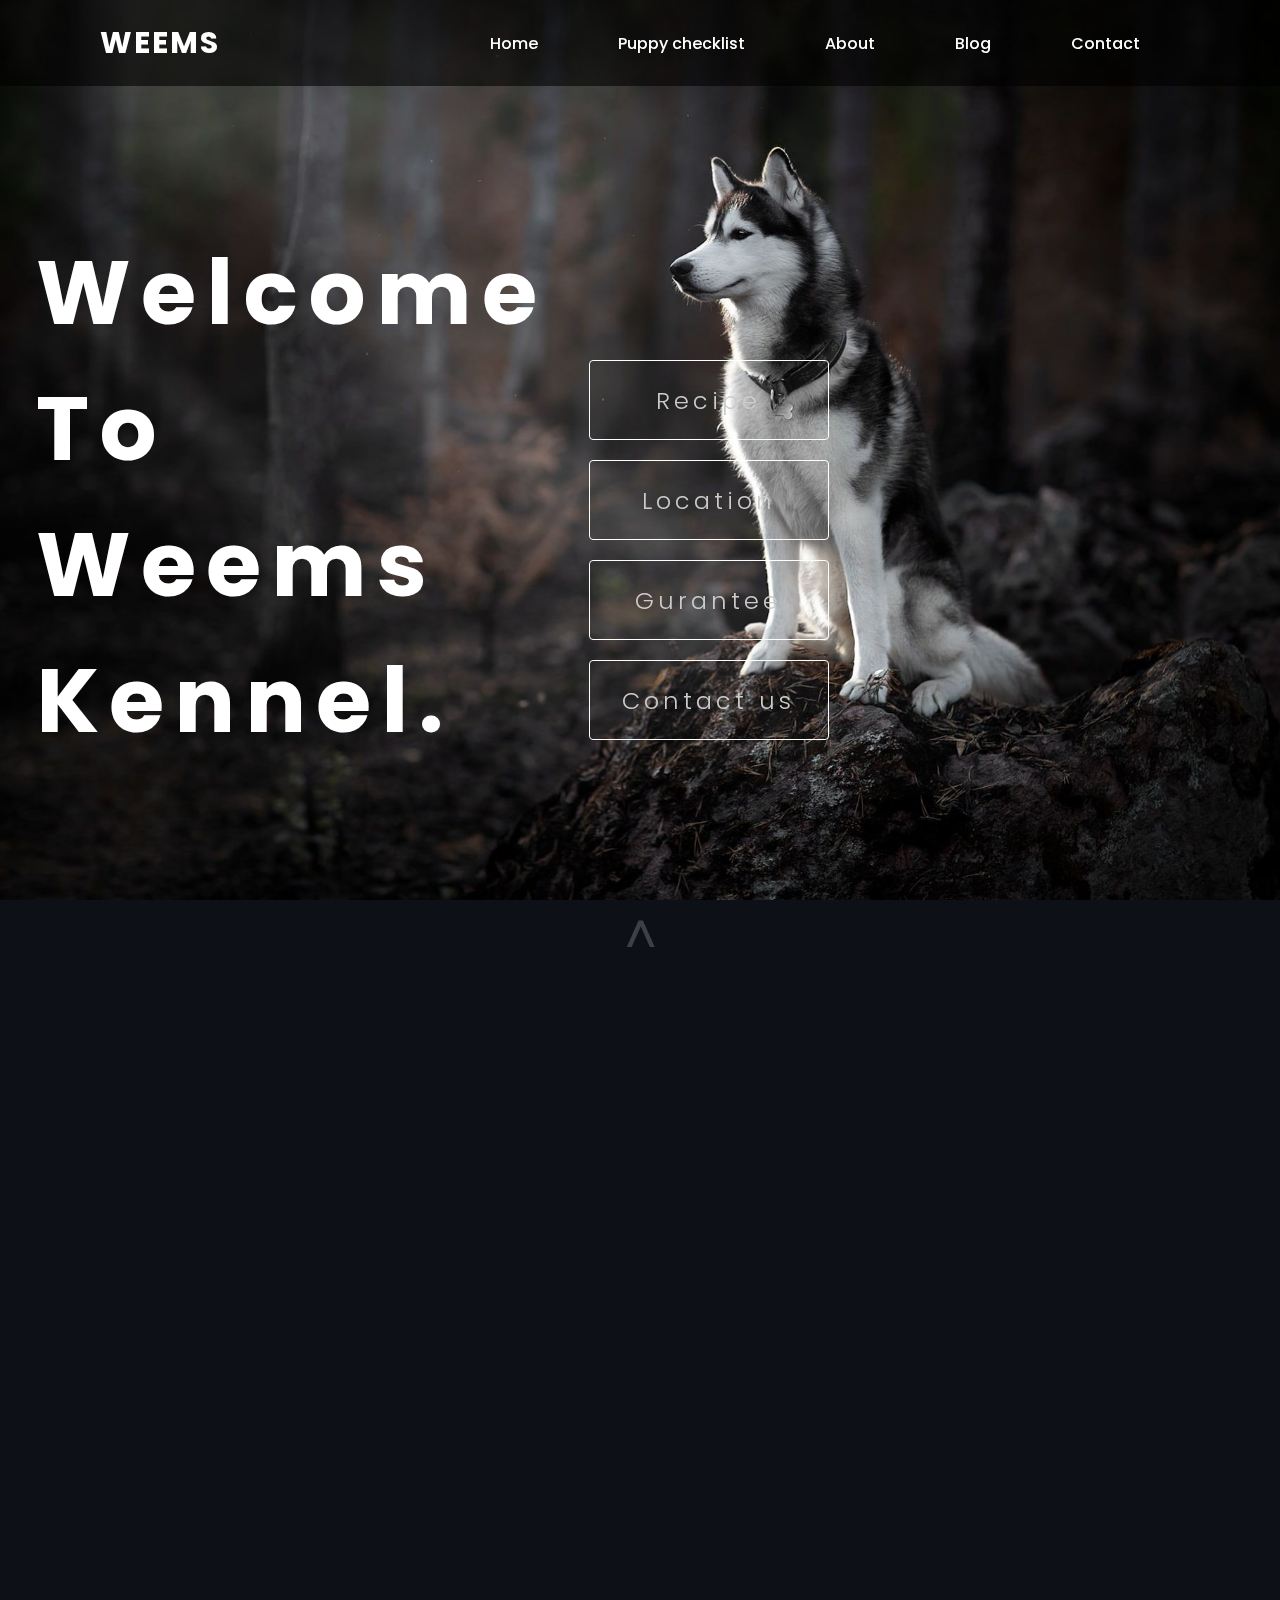
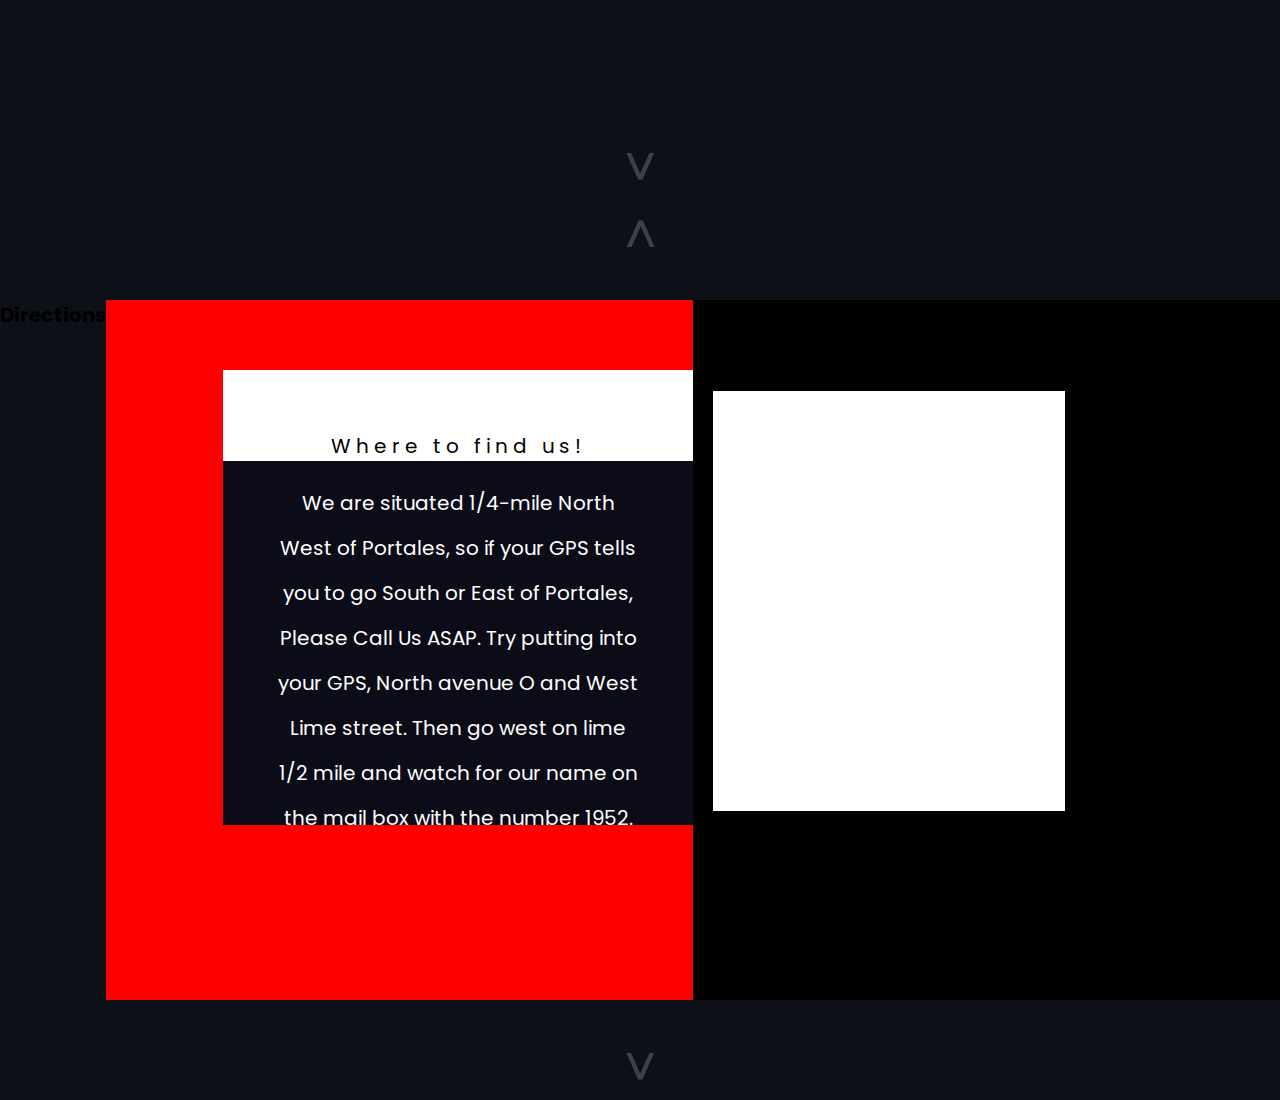
==== index.html @ cf86b9ff "Added a responsive navbar" ====
<!DOCTYPE html>
<html lang="en">
  <head>
    <meta charset="UTF-8" />
    <meta name="viewport" content="width=device-width, initial-scale=1.0" />
    <link rel="stylesheet" href="../CSS/landingpage.css" />
    <link rel="stylesheet" href="../CSS/slider.css" />
    <link rel="stylesheet" href="https://unpkg.com/aos@next/dist/aos.css" />
    <link rel="stylesheet" href="./CSS/navbar.css" />
    <link
      rel="stylesheet"
      href="https://cdnjs.cloudflare.com/ajax/libs/font-awesome/5.15.1/css/all.min.css"
    />
    <title>Weems</title>
  </head>

  <body>
    <header>
      <a href="#" class="brand">Weems</a>
      <div class="menu">
        <div class="btn">
          <i class="fas fa-times close-btn"></i>
        </div>
        <a href="#">Home</a>
        <a href="./checklist/checklist.html">Puppy checklist</a>
        <a href="#">About</a>
        <a href="#">Blog</a>
        <a href="#">Contact</a>
      </div>
      <div class="btn">
        <i class="fas fa-bars menu-btn"></i>
      </div>
    </header>
    <div class="page1">
      <video
        id="videoBG"
        poster="../CSS/pics/huskywallpaper1.jpg"
        autoplay
        muted
        loop
      >
        <source src="../CSS/pics/husky-paralax.mp4" type="video/mp4" />
      </video>
      <div class="welcome-h1s-container">
        <div class="welcome-h1s">
          <h1 class="firsth1">Welcome</h1>
          <h1 class="secondh1">To</h1>
          <h1 class="thirdh1">Weems</h1>
          <h1 class="fourthh1">Kennel.</h1>
        </div>
      </div>
      <div class="buttons-container">
        <div class="buttons">
          <button type="button" class="page1-button" id="recipebtn">
            Recipe
          </button>
          <button type="button" class="page1-button" id="locationbtn">
            Location
          </button>
          <button type="button" class="page1-button" id="guranteebtn">
            Gurantee
          </button>
          <button type="button" class="page1-button" id="contactbtn">
            Contact us
          </button>
        </div>
      </div>
    </div>

    <div class="page2">
      <div class="scrollup-btn">
        <button type="button" id="scrollUp">^</button>
      </div>
      <div class="scrolldown-btn">
        <button type="button" id="scrollDown">^</button>
      </div>
      <div class="page2-outline" data-aos="fade-up">
        <div class="recipe-content-container">
          <div class="recipe-h1-container">
            <h1 class="recipe-h1" data-aos="fade-up">
              Chicken and Rice Receipe
            </h1>
          </div>
          <div class="recipe-p-container" data-aos="fade-up">
            <p class="recipe-p">
              <b>Bland Diet</b><br />
              Boil chicken in chicken broth & water ( I use bone chicken broth)
              When done take chicken out to cut into tiny pieces. I use instance
              rice, put into stock add your eggs and beat well add lid and let
              set make sure your burner is off. I cut may chicken while rice
              gets ready; then add the chicken to the rice and egg mixture.
            </p>
            <p class="recipe-p2">
              2 chicken thighs boneless and skinless 1C. Rice per cup of broth (
              makes approximatley 2 cups) 3-4 eggs
            </p>
            <p class="recipe-p3">
              <u> Per Puppy ( once a day as a treat)</u> <br />
              2 cookie scoop of chicken and rice add a heaping 2 teaspoon of
              cottage cheese a heaping teaspoon 2 plain greek yogurt. I add Dyne
              and vitiamins in mine. <br />
              <b>
                This amount for Dachshunds and Cockers <br />
                For Huskies <u>double</u> the amount</b
              >
            </p>
          </div>
          <div class="recipe-footer-container" data-aos="fade-up">
            <p class="recipe-footer">
              A study of the core vaccine including parvo, distemperand
              adenovirus show results of effectiveness of the parvo vaccine when
              given once at these specific ages: <br />
              <b> 6 weeks of age= 52% effective</b> <br />
              <b>9weeks of age= 88% effective</b> <br />
              <b> 12 weeks of age=100% effictive</b> <br />
            </p>
          </div>
        </div>

        <div class="recipe-second-container">
          <div class="recipe-second-h1-container">
            <h1 class="recipe-second-h1" data-aos="fade-up">
              Ingredients for recipe!
            </h1>
          </div>
          <!--Image slider start-->
          <div class="img-slider" data-aos="fade-up">
            <div class="slide active">
              <img src="../CSS/pics/recipe-img.jpg" alt="" />
              <div class="info">
                <h2>Chicken and rice</h2>
                <p>
                  To make this hearty recipe for your pup your are going to need
                  5 ingredients!
                </p>
              </div>
            </div>
            <div class="slide">
              <img src="../CSS/pics/bonebroth.jpg" alt="" />
              <div class="info">
                <h2>1st ingredient: 2 chicken thights (boneless)</h2>
                <p>
                  Lorem ipsum dolor sit amet, consectetur adipisicing elit, sed
                  do eiusmod tempor incididunt ut labore et dolore magna aliqua.
                </p>
              </div>
            </div>
            <div class="slide">
              <img src="../CSS/pics/cuttingChicken.jpg" alt="" />
              <div class="info">
                <h2>Cut the chicken</h2>
                <p>
                  Lorem ipsum dolor sit amet, consectetur adipisicing elit, sed
                  do eiusmod tempor incididunt ut labore et dolore magna aliqua.
                </p>
              </div>
            </div>
            <div class="slide">
              <img src="../CSS/pics/rice-img.jpg" alt="" />
              <div class="info">
                <h2>Second ingredient: Rice</h2>
                <p>
                  Lorem ipsum dolor sit amet, consectetur adipisicing elit, sed
                  do eiusmod tempor incididunt ut labore et dolore magna aliqua.
                </p>
              </div>
            </div>
            <div class="slide">
              <img src="../CSS/pics/egg.jpg" alt="" />
              <div class="info">
                <h2>Slide 05</h2>
                <p>
                  Lorem ipsum dolor sit amet, consectetur adipisicing elit, sed
                  do eiusmod tempor incididunt ut labore et dolore magna aliqua.
                </p>
              </div>
            </div>
            <div class="navigation">
              <div class="btn active"></div>
              <div class="btn"></div>
              <div class="btn"></div>
              <div class="btn"></div>
              <div class="btn"></div>
            </div>
          </div>
        </div>
      </div>
    </div>

    <div class="page3">
      <h1 class="main-direction-h1">Directions</h1>
      <div class="scrollup-btn2">
        <button type="button" id="scrollUp2">^</button>
      </div>
      <div class="scrolldown-btn2">
        <button type="button" id="scrollDown2">^</button>
      </div>
      <div class="page3-outline">
        <div class="location-info-container">
          <div class="directions">
            <h1 class="directions-h1">Where to find us!</h1>
            <p class="directions-p">
              We are situated 1/4-mile North West of Portales, so if your GPS
              tells you to go South or East of Portales, Please Call Us ASAP.
              Try putting into your GPS, North avenue O and West Lime street.
              Then go west on lime 1/2 mile and watch for our name on the mail
              box with the number 1952. Our desire to have a web page results in
              the necessity of helping our customers experience convience. With
              the price of gasoline staying at the $2.00 + level, anything we
              can do to save fuel is a plus. Because we are situated in Eastern
              New Mexico and the largest city of any size is over 2 hours away,
              we are trying to be creative in order to reach the folks that
              desire to have a pet of high quality.
            </p>
          </div>
        </div>
        <div class="google-map-container">
          <div class="mapouter">
            <div class="gmap_canvas">
              <iframe
                width="500"
                height="500"
                id="gmap_canvas"
                src="https://maps.google.com/maps?q=1952%20South%20Roosevelt%20Rd.%204%201/2%20Portales,%20New%20Mexico%2088130&t=&z=13&ie=UTF8&iwloc=&output=embed"
                frameborder="0"
                scrolling="no"
                marginheight="0"
                marginwidth="0"
              ></iframe
              ><a href="https://123movies-to.org"></a><br /><style>
                .mapouter {
                  position: absolute;
                  left: 20px;
                  top: 13%;
                  display: flex;
                  align-items: center;
                  text-align: center;
                  height: 60%;
                  width: 60%;
                  padding: 20px;
                  background-color: white;
                }
                .mapouter:hover {
                  box-shadow: 10px 10px 50px black;
                }</style
              ><a href="https://www.embedgooglemap.net"></a
              ><style>
                .gmap_canvas {
                  overflow: hidden;
                  background: none !important;
                  height: 100%;
                  width: 100%;
                }
              </style>
            </div>
          </div>
        </div>
      </div>
    </div>
    <script src="../JS/landingpage.js"></script>
    <script src="https://unpkg.com/aos@next/dist/aos.js"></script>
    <script src="../JS/slider.js"></script>
    <script src="./JS/navbar.js"></script>
    <script>
      AOS.init({
        offset: 200,
        duration: 1000,
      });
    </script>
  </body>
</html>
---- CSS/landingpage.css ----
@import url("https://fonts.googleapis.com/css2?family=Oswald&display=swap");
* {
  margin: 0;
  padding: 0;
  box-sizing: inherit;
}

html {
  font-size: 10px;
  box-sizing: border-box;
  font-family: "Oswald", sans-serif;
}

body {
  position: relative;
}

/*                    Welcome page                    */
.page1 {
  position: relative;
  display: flex;
  height: 100vh;
  width: 100%;
}
#videoBG {
  position: fixed;
  height: auto;
  width: 100%;
}

/*                  H1s                  */
.welcome-h1s-container {
  position: relative;
  display: flex;
  height: 100%;
  width: 40%;
}
.welcome-h1s {
  position: absolute;
  display: flex;
  font-size: 4.5rem;
  flex-direction: column;
  top: 25%;
  left: 5%;
  z-index: 1;
  color: white;
  margin-right: 10px;
}
.firsth1 {
  width: 100%;
  letter-spacing: 10px;
  padding: 0px 10px;
  animation: slideIn_right 1s ease;
}
.secondh1 {
  width: 100%;
  letter-spacing: 10px;
  padding: 0px 10px;
  animation: slideIn_left 1.5s ease;
}
.thirdh1 {
  width: 100%;
  letter-spacing: 10px;
  padding: 0px 10px;
  animation: slideIn_right 2s ease;
}
.fourthh1 {
  width: 100%;
  letter-spacing: 10px;
  padding: 0px 10px;
  animation: slideIn_left 2.5s ease;
}
/*                  Buttons                  */
.buttons-container {
  position: relative;
  display: flex;
  flex-direction: column;
  align-items: center;
  height: 100%;
  width: 30%;
}
.buttons {
  position: absolute;
  display: flex;
  flex-direction: row;
  top: 40%;
  width: 100%;
  height: 50%;
}
button {
  position: absolute;
}
.page1-button {
  position: absolute;
  display: flex;
  justify-content: center;
  align-items: center;
  animation: grow 3s ease-in;
}
#recipebtn {
  top: 0px;
}
#locationbtn {
  top: 100px;
}
#guranteebtn {
  top: 200px;
}
#contactbtn {
  top: 300px;
}
#recipebtn,
#locationbtn,
#guranteebtn,
#contactbtn {
  font-size: 24px;
  font-weight: 300;
  letter-spacing: 4px;
}
#recipebtn:hover,
#locationbtn:hover,
#guranteebtn:hover,
#contactbtn:hover {
  background-color: white;
  color: #000000;
  transition-duration: 1s;
}
button {
  background: none;
  color: #ccc;
  width: 240px;
  height: 80px;
  border: 1px solid #ffffff;
  font-size: 18px;
  border-radius: 4px;
  transition: 0.6s;
  overflow: hidden;
  cursor: pointer;
}

/*                     Page 2                    */
.page2 {
  position: relative;
  display: flex;
  justify-content: center;
  background-color: #0d1117;
  height: 100vh;
  padding: 100px 0px;
}
.scrollup-btn {
  position: absolute;
  top: 1%;
  display: flex;
  justify-content: center;
  align-items: center;
  width: 100%;
  height: 5%;
}
#scrollUp,
#scrollDown {
  position: absolute;
  color: rgb(255, 255, 255, 0.2);
  font-size: 5rem;
  display: flex;
  justify-content: center;
  align-items: center;
  width: 50px;
  height: 50px;
  padding-top: 14px;
  border: none;
  border-radius: 50%;
}
#scrollUp:hover,
#scrollDown:hover {
  color: rgb(255, 255, 255);
}
.scrolldown-btn {
  position: absolute;
  bottom: 1%;
  display: flex;
  justify-content: center;
  align-items: center;
  width: 100%;
  height: 5%;
  transform: rotate(180deg);
}

.page2-outline {
  position: relative;
  display: flex;
  flex-direction: row;
  align-items: center;
  border-radius: 0px;
  width: 95%;
  height: 100%;
  background-color: white;
  box-shadow: 10px 10px 50px rgb(109, 109, 109);
  background-position: center;
  background-size: cover;
}

/*          Recipe content          */
.recipe-content-container {
  position: absolute;
  display: flex;
  justify-content: center;
  height: 90%;
  width: 50%;
  left: 50%;
}
.recipe-h1-container {
  position: absolute;
  display: flex;
  justify-content: center;
  align-items: center;

  height: 10%;
  width: 100%;
}
.recipe-h1 {
  flex-shrink: 1;
  font-size: 4rem;
  text-shadow: 5px 5px 10px rgb(109, 108, 108);
  letter-spacing: 3px;
}
.recipe-p-container {
  position: absolute;
  display: flex;
  flex-direction: column;
  top: 15%;
  overflow-y: scroll;
  border-radius: 10px;
  box-shadow: 10px 10px 50px rgb(0, 0, 0);
  width: 90%;
  height: 60%;
}
.recipe-p {
  line-height: 40px;
  letter-spacing: 2px;
  text-align: center;
  padding: 20px 50px;
  font-size: 20px;
}
.recipe-p2 {
  padding: 20px 50px;
  line-height: 40px;
  letter-spacing: 2px;
  text-align: center;
  font-size: 20px;
}
.recipe-p3 {
  padding: 20px 50px;
  line-height: 40px;
  letter-spacing: 2px;
  text-align: center;
  font-size: 20px;
}
.recipe-footer-container {
  position: absolute;
  top: 80%;
  width: 90%;
  height: 15%;
  display: flex;
  align-items: center;
  border-radius: 10px;
  justify-content: center;

  overflow-y: scroll;
  box-shadow: 10px 10px 50px rgb(0, 0, 0);
}
.recipe-footer {
  padding: 10px 50px;
  letter-spacing: 2px;
  padding: 30px 0px;
  text-align: center;
  font-size: 15px;
}
/*                    RECIPE 2 CONTAINER                    */
.recipe-second-container {
  position: relative;
  display: flex;
  justify-content: center;
  height: 90%;
  width: 50%;
}
.recipe-second-h1-container {
  position: absolute;
  display: flex;
  justify-content: center;
  align-self: flex-start;
  align-items: center;
  top: 5%;
  height: 10%;
  width: 100%;
}
.recipe-second-h1 {
  font-size: 4rem;
  text-shadow: 5px 5px 10px rgb(109, 108, 108);
  letter-spacing: 3px;
}

/*                    PAGE 3                    */
.page3 {
  position: relative;
  display: flex;
  justify-content: center;
  background-color: #0d1117;
  height: 100vh;
  padding: 100px 0px;
}
.scrollup-btn2 {
  position: absolute;
  top: 1%;
  display: flex;
  justify-content: center;
  align-items: center;
  width: 100%;
  height: 5%;
}
#scrollUp2,
#scrollDown2 {
  position: absolute;
  color: rgb(255, 255, 255, 0.2);
  font-size: 5rem;
  display: flex;
  justify-content: center;
  align-items: center;
  width: 50px;
  height: 50px;
  padding-top: 14px;
  border: none;
  border-radius: 50%;
}
#scrollUp2:hover,
#scrollDown2:hover {
  color: rgb(255, 255, 255);
}
.scrolldown-btn2 {
  position: absolute;
  bottom: 1%;
  display: flex;
  justify-content: center;
  align-items: center;
  width: 100%;
  height: 5%;
  transform: rotate(180deg);
}
.page3-outline {
  position: relative;
  display: flex;
  flex-direction: row;
  flex-wrap: wrap;
  width: 100%;
  height: 100%;
  background-color: white;
}
.location-info-container {
  position: relative;
  display: flex;
  justify-content: flex-end;
  align-items: center;
  height: 100%;
  width: 50%;
  background-color: red;
}
.directions {
  position: absolute;
  top: 10%;
  display: flex;
  flex-direction: column;
  justify-content: center;
  width: 80%;
  height: 65%;
  background-color: grey;
}
.directions:hover {
  border-radius: 10px;
  box-shadow: 10px 10px 50px black;
}
.directions-h1 {
  position: absolute;
  display: flex;
  justify-content: center;
  align-items: flex-end;
  width: 100%;
  height: 20%;
  top: 0%;
  text-align: center;
  font-weight: 400;

  letter-spacing: 5px;
  background-color: white;
}
.directions-p {
  position: absolute;
  display: flex;
  width: 100%;
  height: 80%;
  top: 20%;
  padding: 20px 50px;
  text-align: center;
  font-size: 2rem;
  overflow-y: scroll;
  color: white;
  line-height: 45px;
  background-color: rgb(11, 12, 24);
}
/*          GOOGLE MAP SECTION           */
.google-map-container {
  position: relative;
  display: flex;
  justify-content: flex-start;
  align-items: center;
  height: 100%;
  width: 50%;
  background-color: black;
}

/*                  SCROLL BAR                   */
/* width */
::-webkit-scrollbar {
  width: 15px;
}

/* Track */
::-webkit-scrollbar-track {
  background: #000000;
}

/* Handle */
::-webkit-scrollbar-thumb {
  background: rgb(255, 255, 255);
  border-radius: 10px;
}

/* Handle on hover */
::-webkit-scrollbar-thumb:hover {
  background: rgb(0, 255, 255);
}
/*                  ANIMATIONS                   */
@keyframes slideIn_right {
  0% {
    transform: translateX(-200px);
    opacity: 0%;
  }
  100% {
    opacity: 100%;
    transform: translateX(0);
  }
}
@keyframes slideIn_left {
  0% {
    transform: translateX(200px);
    opacity: 0%;
  }
  100% {
    opacity: 100%;
    transform: translateX(0);
  }
}
@keyframes fade_top {
  0% {
    transform: translateY(-150px);
    opacity: 0%;
  }
  100% {
    transform: translateY(0);
    opacity: 100%;
  }
}
@keyframes grow {
  0% {
    opacity: 0%;
  }
  100% {
    opacity: 100%;
  }
}

@media screen and (max-width: 1450px) {
  .buttons {
    left: 20%;
  }
}
@media screen and (max-width: 950px) {
  .page1 {
    background: url("../CSS/pics/huskywallpaper1.jpg") no-repeat fixed center;
    background-size: cover;
  }
  .recipe-h1,
  .recipe-second-h1 {
    font-size: 3rem;
  }
}

@media screen and (max-width: 800px) {
  .welcome-h1s-container {
    width: 100%;
    height: 50%;
    left: 50%;
    justify-content: center;
  }
  .welcome-h1s {
    width: 100%;
    left: 0%;
    top: 5%;
    justify-content: center;
    text-align: center;
  }
  .firsth1,
  .secondh1,
  .thirdh1,
  .fourthh1 {
    font-size: 5rem;
  }
  .buttons-container {
    width: 100%;
    margin: 0;
    left: 0%;
    justify-content: center;
  }
  .buttons {
    top: 50%;
    width: 100%;
    height: 100%;
    justify-content: center;
    left: 0%;
  }
  .page2 {
    height: 100vh;
    background-color: white;
  }
  .recipe-footer {
    padding-top: 50px;
  }
  .page2-outline {
    position: relative;
    box-shadow: none;
    height: 100%;
    width: 95%;
  }
  .recipe-h1,
  .recipe-second-h1 {
    font-size: 2.5rem;
  }
  .recipe-second-h1-container {
    padding-bottom: 50px;
  }
  .recipe-content-container,
  .recipe-second-container {
    height: 90%;
    width: 100%;
    left: 0%;
    align-self: center;
  }
  .recipe-second-container {
    top: 100%;
  }
  .page3-outline {
    flex-direction: column;
  }
  .location-info-container,
  .google-map-container {
    height: 50%;
    width: 100%;
  }
}
/*            VIDEO BACKGROUND MEDIA QUERIES           */
@media (min-aspect-ratio: 16/9) {
  #videoBG {
    width: 100%;
    height: auto;
  }
}
@media (max-aspect-ratio: 16/9) {
  #videoBG {
    width: auto;
    height: 100%;
  }
}
@media (max-width: 1000px) {
  #videoBG {
    display: none;
  }
  .page1 {
    background: url("../CSS/pics/huskywallpaper1.jpg") no-repeat fixed center;
    background-size: cover;
  }
}
---- CSS/slider.css ----
@import url("https://fonts.googleapis.com/css2?family=Poppins:wght@100;200;300;400;500;600;700;800;900&display=swap");

.img-slider {
  position: relative;
  top: 20%;
  display: flex;

  width: 90%;
  height: 65%;
  box-shadow: 0px 10px 60px black;
  margin: 10px;
}
img {
  height: 100%;
}

.img-slider .slide {
  z-index: 1;
  position: absolute;
  width: 100%;
  clip-path: circle(0% at 0 50%);
}

.img-slider .slide.active {
  clip-path: circle(130% at 0 30%);
  transition: 2s;
  transition-property: clip-path;
}

.img-slider .slide img {
  z-index: 1;
  width: 100%;
  border-radius: 5px;
}

.img-slider .slide .info {
  position: absolute;
  top: 0;
  padding: 15px 30px;
}

.img-slider .slide .info h2 {
  color: #fff;
  background-color: rgb(0, 0, 0, 0.3);
  border-radius: 4px;
  font-size: 45px;
  width: 70%;
  text-transform: uppercase;
  font-weight: 800;
  letter-spacing: 2px;
}

.img-slider .slide .info p {
  color: #fff;
  background: rgba(0, 0, 0, 0.3);
  font-size: 16px;
  width: 60%;
  padding: 10px;
  border-radius: 4px;
}

.img-slider .navigation {
  z-index: 2;
  position: absolute;
  display: flex;
  bottom: 30px;
  left: 50%;
  background-color: rgb(0, 0, 0, 30%);
  border-radius: 10px;
  transform: translateX(-50%);
}

.img-slider .navigation .btn {
  background: rgba(0, 0, 0, 1);
  width: 12px;
  height: 12px;
  margin: 10px;
  border-radius: 50%;
  cursor: pointer;
}

.img-slider .navigation .btn.active {
  background: #02e6f7;
  box-shadow: 0 0 5px rgba(0, 0, 0, 1);
}

@media (max-width: 1400px) {
  .img-slider {
    width: 90%;
    height: 50%;
  }
}

@media (max-width: 820px) {
  .img-slider {
    width: 90%;
    height: 50%;
  }

  .img-slider .slide .info {
    padding: 10px 25px;
  }

  .img-slider .slide .info h2 {
    font-size: 35px;
  }

  .img-slider .slide .info p {
    width: 70%;
    font-size: 15px;
  }

  .img-slider .navigation {
    bottom: 25px;
  }

  .img-slider .navigation .btn {
    width: 10px;
    height: 10px;
    margin: 8px;
  }
}

@media (max-width: 620px) {
  .img-slider {
    width: 400px;
    height: 250px;
  }

  .img-slider .slide .info {
    padding: 10px 20px;
  }

  .img-slider .slide .info h2 {
    font-size: 30px;
  }

  .img-slider .slide .info p {
    width: 80%;
    font-size: 13px;
  }

  .img-slider .navigation {
    bottom: 15px;
  }

  .img-slider .navigation .btn {
    width: 8px;
    height: 8px;
    margin: 6px;
  }
}

@media (max-width: 420px) {
  .img-slider {
    width: 320px;
    height: 200px;
  }

  .img-slider .slide .info {
    padding: 5px 10px;
  }

  .img-slider .slide .info h2 {
    font-size: 25px;
  }

  .img-slider .slide .info p {
    width: 90%;
    font-size: 11px;
  }

  .img-slider .navigation {
    bottom: 10px;
  }
}
---- CSS/navbar.css ----
@import url("https://fonts.googleapis.com/css2?family=Poppins:wght@100;200;300;400;500;600;700;800;900&display=swap");

* {
  margin: 0;
  padding: 0;
  box-sizing: border-box;
  font-family: "Poppins", sans-serif;
}

body {
  min-height: 100vh;
}

.section-main {
  position: relative;
  width: 100%;
  min-height: 100vh;
  background: url(./pics/huskywallpaper1.jpg) no-repeat;
  background-size: cover;
  background-position: center;
  display: flex;
  justify-content: center;
  align-items: center;
  padding: 20px 100px;
}

.section-main h1 {
  color: rgba(255, 255, 255, 0.5);
  font-size: 60px;
  font-weight: 800;
  text-transform: uppercase;
  letter-spacing: 2px;
  line-height: 80px;
}

header {
  z-index: 999;
  position: fixed;
  top: 0;
  left: 0;
  width: 100%;
  display: flex;
  justify-content: space-between;
  align-items: center;
  padding: 20px 100px;
  transition: 0.6s;
  background-color: rgba(0, 0, 0, 0.596);
}

header.sticky {
  background: #000000;
  padding: 15px 100px;
}

header .brand {
  color: #fff;
  font-size: 30px;
  font-weight: 700;
  text-transform: uppercase;
  text-decoration: none;
  letter-spacing: 2px;
}

header .menu {
  position: relative;
  display: flex;
  justify-content: center;
  align-items: center;
}

header .menu a {
  color: #fff;
  font-size: 16px;
  font-weight: 500;
  text-decoration: none;
  margin: 0 30px;
  padding: 0 10px;
  border-radius: 20px;
  transition: 0.3s;
  transition-property: color, background;
}

header .menu a:hover {
  color: #000;
  background: #fff;
}

header .btn {
  color: #fff;
  font-size: 25px;
  cursor: pointer;
  display: none;
}

.section-two {
  min-height: 100vh;
  background: #001018;
  padding: 20px 100px;
}

.section-two h2 {
  color: rgba(255, 255, 255, 0.5);
  font-size: 50px;
  font-weight: 700;
  text-transform: uppercase;
  margin: 30px 0;
}

.section-two p {
  color: rgba(255, 255, 255, 0.5);
  font-size: 18px;
  margin: 30px 0;
}

@media (max-width: 1060px) {
  header .btn {
    display: block;
  }

  header .menu {
    position: fixed;
    background: #000000;
    flex-direction: column;
    min-width: 400px;
    height: 100vh;
    top: 0;
    right: -100%;
    padding: 80px 50px;
    transition: 0.5s;
    transition-property: right;
  }

  header .menu.active {
    right: 0;
  }

  header .menu .close-btn {
    position: absolute;
    top: 0;
    left: 0;
    margin: 25px;
  }

  header .menu a {
    display: block;
    font-size: 20px;
    margin: 20px;
    padding: 0 15px;
  }
}
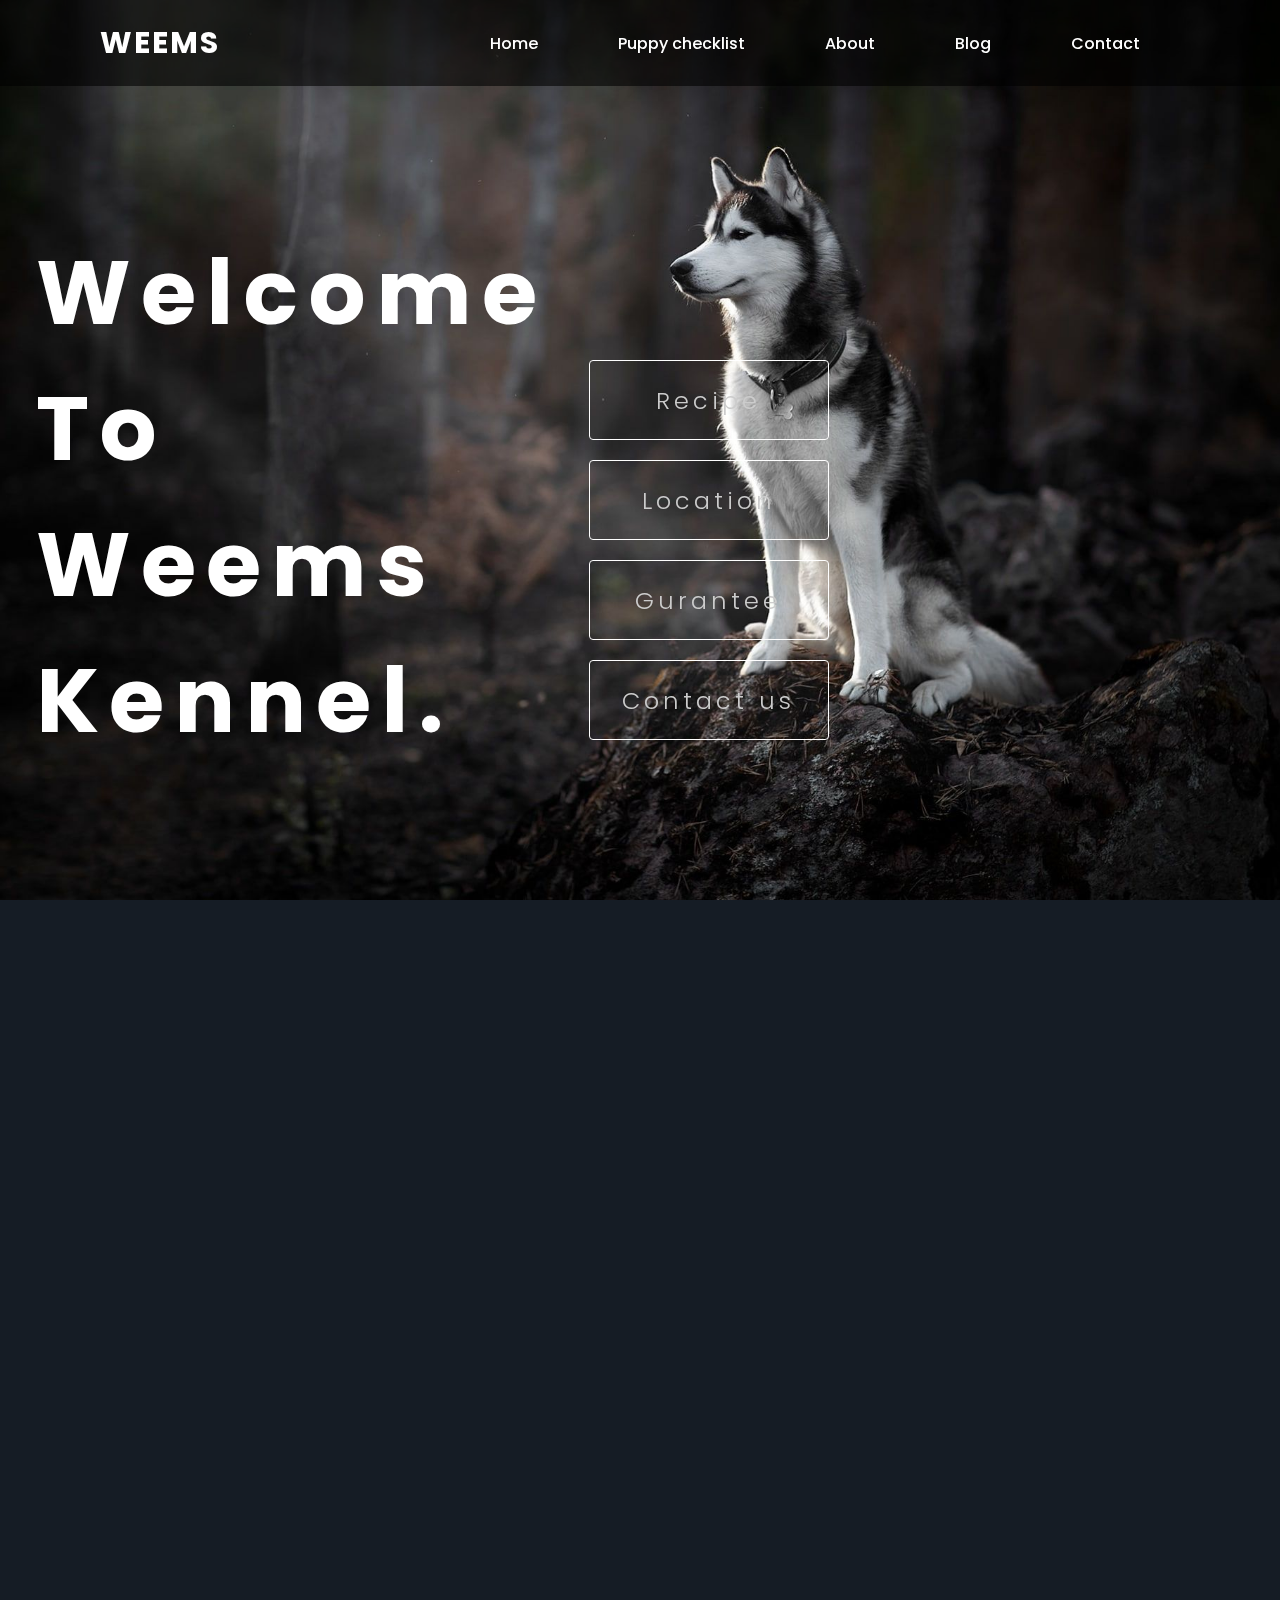
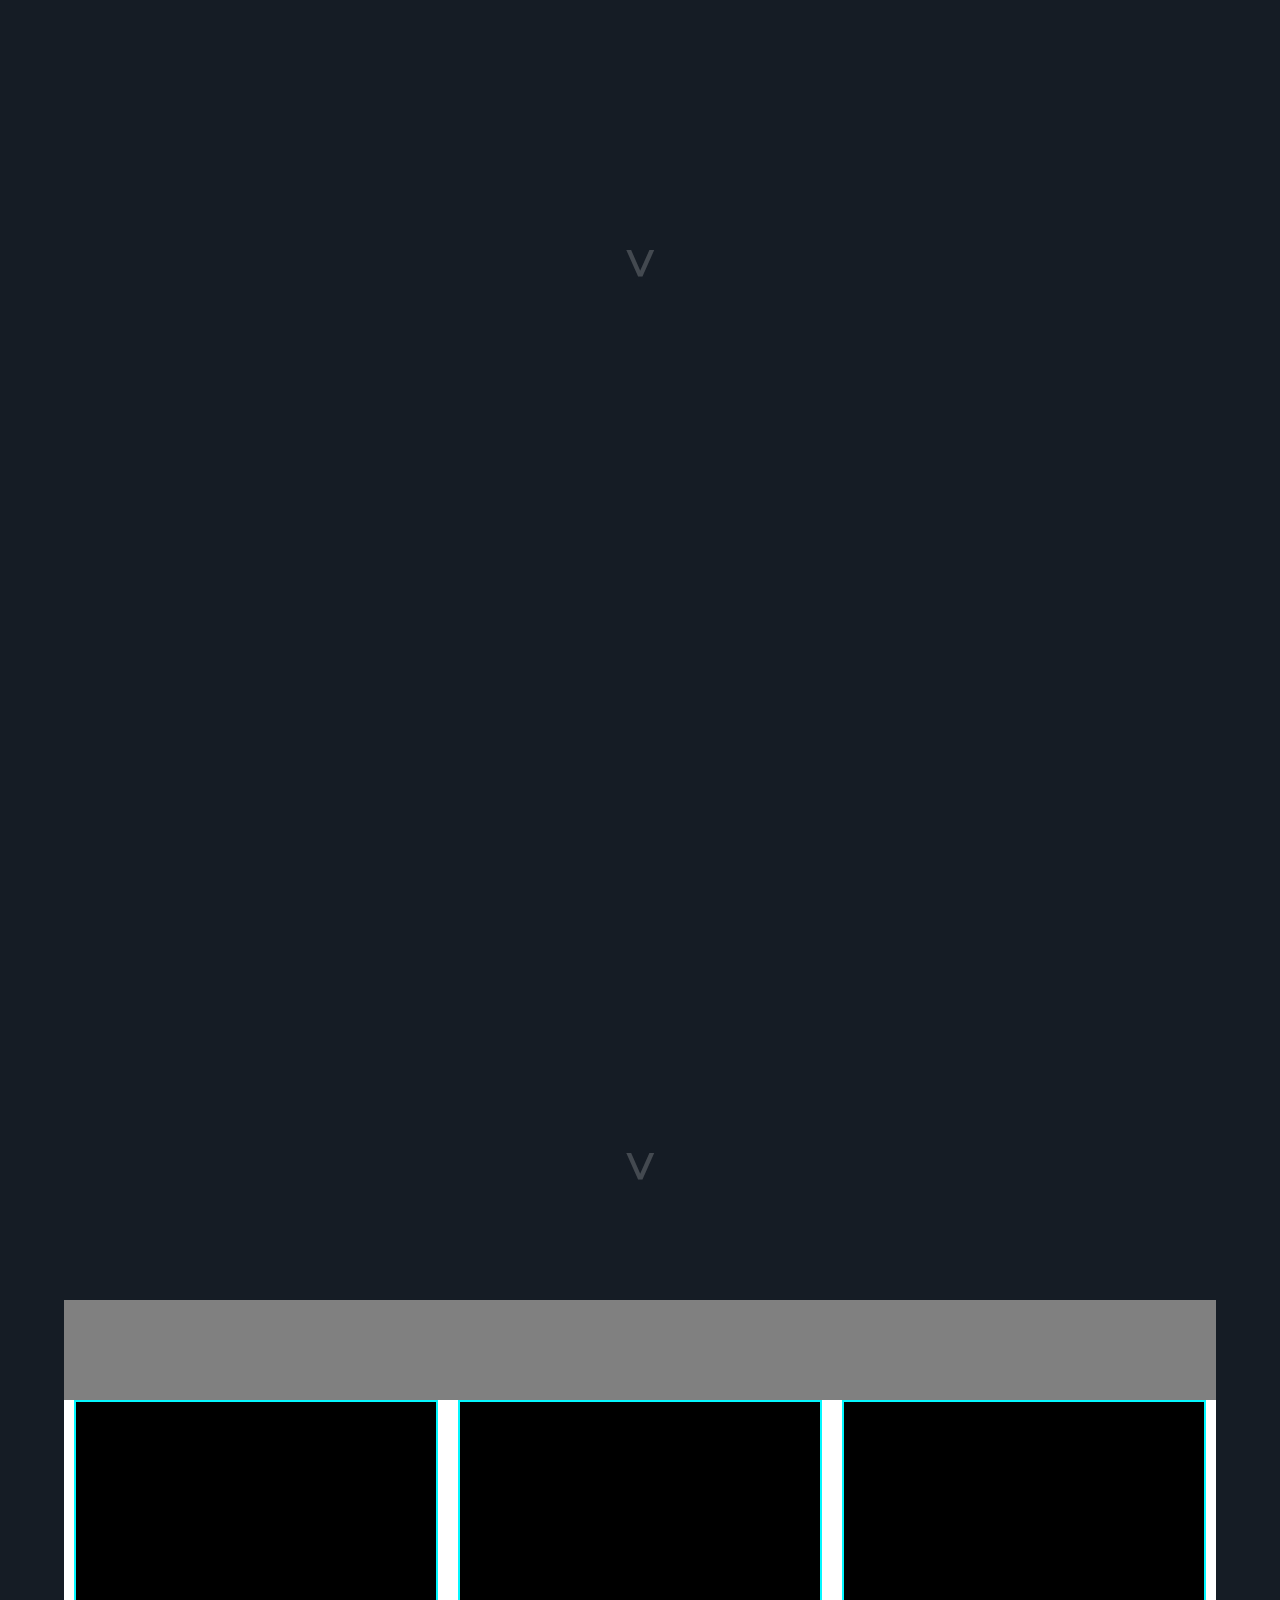
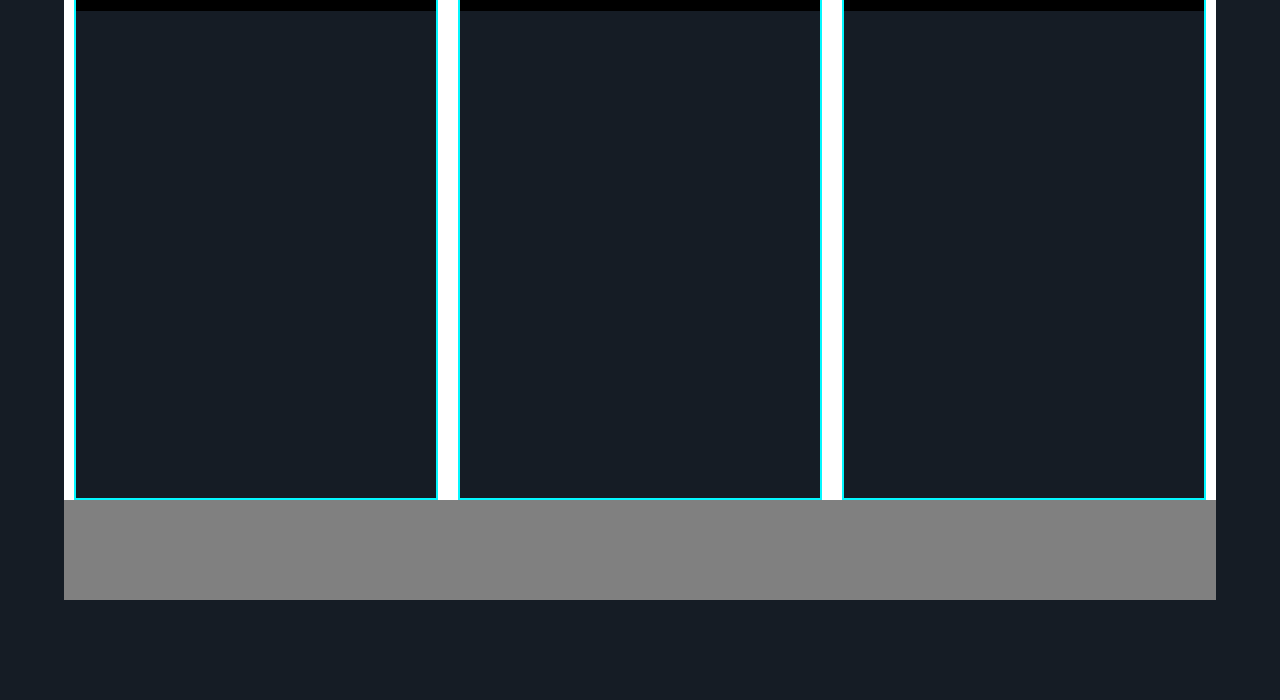
==== commit fdafa5e7: "Added 4th page info page" ====
--- a/index.html
+++ b/index.html
@@ -16,12 +16,12 @@
 
   <body>
     <header>
-      <a href="#" class="brand">Weems</a>
+      <a href="index.html" class="brand" id="home-btn">Weems</a>
       <div class="menu">
         <div class="btn">
           <i class="fas fa-times close-btn"></i>
         </div>
-        <a href="#">Home</a>
+        <a href="index.html">Home</a>
         <a href="./checklist/checklist.html">Puppy checklist</a>
         <a href="#">About</a>
         <a href="#">Blog</a>
@@ -68,9 +68,6 @@
     </div>
 
     <div class="page2">
-      <div class="scrollup-btn">
-        <button type="button" id="scrollUp">^</button>
-      </div>
       <div class="scrolldown-btn">
         <button type="button" id="scrollDown">^</button>
       </div>
@@ -126,7 +123,7 @@
           <!--Image slider start-->
           <div class="img-slider" data-aos="fade-up">
             <div class="slide active">
-              <img src="../CSS/pics/recipe-img.jpg" alt="" />
+              <img src="./CSS/pics/recipe-img.jpg" alt="" />
               <div class="info">
                 <h2>Chicken and rice</h2>
                 <p>
@@ -136,17 +133,17 @@
               </div>
             </div>
             <div class="slide">
-              <img src="../CSS/pics/bonebroth.jpg" alt="" />
-              <div class="info">
-                <h2>1st ingredient: 2 chicken thights (boneless)</h2>
-                <p>
-                  Lorem ipsum dolor sit amet, consectetur adipisicing elit, sed
-                  do eiusmod tempor incididunt ut labore et dolore magna aliqua.
-                </p>
-              </div>
-            </div>
-            <div class="slide">
-              <img src="../CSS/pics/cuttingChicken.jpg" alt="" />
+              <img src="./CSS/pics/bonebroth.jpg" alt="" />
+              <div class="info">
+                <h2>1st ingredient: Bone broth</h2>
+                <p>
+                  Lorem ipsum dolor sit amet, consectetur adipisicing elit, sed
+                  do eiusmod tempor incididunt ut labore et dolore magna aliqua.
+                </p>
+              </div>
+            </div>
+            <div class="slide">
+              <img src="./CSS/pics/cutting-chicken.jpg" alt="" />
               <div class="info">
                 <h2>Cut the chicken</h2>
                 <p>
@@ -156,7 +153,7 @@
               </div>
             </div>
             <div class="slide">
-              <img src="../CSS/pics/rice-img.jpg" alt="" />
+              <img src="./CSS/pics/rice-img.jpg" alt="" />
               <div class="info">
                 <h2>Second ingredient: Rice</h2>
                 <p>
@@ -166,7 +163,7 @@
               </div>
             </div>
             <div class="slide">
-              <img src="../CSS/pics/egg.jpg" alt="" />
+              <img src="./CSS/pics/egg.jpg" alt="" />
               <div class="info">
                 <h2>Slide 05</h2>
                 <p>
@@ -175,6 +172,7 @@
                 </p>
               </div>
             </div>
+
             <div class="navigation">
               <div class="btn active"></div>
               <div class="btn"></div>
@@ -188,34 +186,36 @@
     </div>
 
     <div class="page3">
-      <h1 class="main-direction-h1">Directions</h1>
-      <div class="scrollup-btn2">
-        <button type="button" id="scrollUp2">^</button>
-      </div>
+      <h1 class="main-direction-h1" data-aos="fade-down">Directions</h1>
       <div class="scrolldown-btn2">
         <button type="button" id="scrollDown2">^</button>
       </div>
       <div class="page3-outline">
         <div class="location-info-container">
-          <div class="directions">
-            <h1 class="directions-h1">Where to find us!</h1>
-            <p class="directions-p">
-              We are situated 1/4-mile North West of Portales, so if your GPS
-              tells you to go South or East of Portales, Please Call Us ASAP.
-              Try putting into your GPS, North avenue O and West Lime street.
-              Then go west on lime 1/2 mile and watch for our name on the mail
-              box with the number 1952. Our desire to have a web page results in
-              the necessity of helping our customers experience convience. With
-              the price of gasoline staying at the $2.00 + level, anything we
-              can do to save fuel is a plus. Because we are situated in Eastern
-              New Mexico and the largest city of any size is over 2 hours away,
-              we are trying to be creative in order to reach the folks that
-              desire to have a pet of high quality.
-            </p>
+          <div class="directions" data-aos="fade-down">
+            <h1 class="directions-h1">Where to find us</h1>
+            <div class="directions-p-container">
+              <p class="directions-p">
+                We are situated 1/4-mile North West of Portales, <br />
+                so if your GPS tells you to go South or East of Portales, Please
+                Call Us ASAP. <br />
+                Try putting into your GPS, North avenue O and West Lime street.
+                <br />
+                Then go west on lime 1/2 mile and watch for our name on the mail
+                box with the number 1952. <br />
+                Our desire to have a web page results in the necessity of
+                helping our customers experience convience. With the price of
+                gasoline staying at the $2.00 + level, anything we can do to
+                save fuel is a plus. Because we are situated in Eastern New
+                Mexico and the largest city of any size is over 2 hours away, we
+                are trying to be creative in order to reach the folks that
+                desire to have a pet of high quality.
+              </p>
+            </div>
           </div>
         </div>
         <div class="google-map-container">
-          <div class="mapouter">
+          <div class="mapouter" data-aos="fade-down">
             <div class="gmap_canvas">
               <iframe
                 width="500"
@@ -238,10 +238,11 @@
                   height: 60%;
                   width: 60%;
                   padding: 20px;
-                  background-color: white;
+                  background-color: rgb(11, 12, 24);
                 }
                 .mapouter:hover {
-                  box-shadow: 10px 10px 50px black;
+                  border-radius: 20px;
+                  box-shadow: 10px 10px 50px rgba(255, 255, 255, 0.562);
                 }</style
               ><a href="https://www.embedgooglemap.net"></a
               ><style>
@@ -257,9 +258,28 @@
         </div>
       </div>
     </div>
-    <script src="../JS/landingpage.js"></script>
+    <!-- Page 4: Gurantee/extra info -->
+    <div class="page4">
+      <!--Page 4 outline-->
+      <div class="page4-outline">
+        <!--Info container-->
+        <div class="info-container-1">
+          <div class="info-box-1">
+            <div class="info-box-1-header"></div>
+          </div>
+          <div class="info-box-2">
+            <div class="info-box-2-header"></div>
+          </div>
+          <div class="info-box-3">
+            <div class="info-box-3-header"></div>
+          </div>
+        </div>
+      </div>
+    </div>
+    <script src="../JS/slider.js"></script>
+    <script src="./JS/landingpage.js"></script>
     <script src="https://unpkg.com/aos@next/dist/aos.js"></script>
-    <script src="../JS/slider.js"></script>
+
     <script src="./JS/navbar.js"></script>
     <script>
       AOS.init({
--- a/CSS/landingpage.css
+++ b/CSS/landingpage.css
@@ -143,8 +143,8 @@
   position: relative;
   display: flex;
   justify-content: center;
-  background-color: #0d1117;
-  height: 100vh;
+  background-color: #151c25;
+  height: 100%;
   padding: 100px 0px;
 }
 .scrollup-btn {
@@ -192,9 +192,7 @@
   align-items: center;
   border-radius: 0px;
   width: 95%;
-  height: 100%;
-  background-color: white;
-  box-shadow: 10px 10px 50px rgb(109, 109, 109);
+  height: 800px;
   background-position: center;
   background-size: cover;
 }
@@ -213,14 +211,14 @@
   display: flex;
   justify-content: center;
   align-items: center;
-
   height: 10%;
   width: 100%;
 }
 .recipe-h1 {
   flex-shrink: 1;
   font-size: 4rem;
-  text-shadow: 5px 5px 10px rgb(109, 108, 108);
+  color: white;
+  text-shadow: 5px 5px 10px rgb(0, 0, 0);
   letter-spacing: 3px;
 }
 .recipe-p-container {
@@ -231,6 +229,7 @@
   overflow-y: scroll;
   border-radius: 10px;
   box-shadow: 10px 10px 50px rgb(0, 0, 0);
+  background-color: white;
   width: 90%;
   height: 60%;
 }
@@ -246,6 +245,7 @@
   line-height: 40px;
   letter-spacing: 2px;
   text-align: center;
+
   font-size: 20px;
 }
 .recipe-p3 {
@@ -263,6 +263,7 @@
   display: flex;
   align-items: center;
   border-radius: 10px;
+  background-color: white;
   justify-content: center;
 
   overflow-y: scroll;
@@ -295,7 +296,8 @@
 }
 .recipe-second-h1 {
   font-size: 4rem;
-  text-shadow: 5px 5px 10px rgb(109, 108, 108);
+  color: white;
+  text-shadow: 5px 5px 10px rgb(0, 0, 0);
   letter-spacing: 3px;
 }
 
@@ -303,19 +305,19 @@
 .page3 {
   position: relative;
   display: flex;
-  justify-content: center;
-  background-color: #0d1117;
+
+  justify-content: center;
+  background-color: #151c25;
   height: 100vh;
   padding: 100px 0px;
 }
-.scrollup-btn2 {
-  position: absolute;
-  top: 1%;
-  display: flex;
-  justify-content: center;
-  align-items: center;
-  width: 100%;
-  height: 5%;
+.main-direction-h1 {
+  position: absolute;
+  top: 20%;
+  z-index: 1;
+  font-size: 50px;
+  letter-spacing: 20px;
+  color: white;
 }
 #scrollUp2,
 #scrollDown2 {
@@ -347,12 +349,12 @@
 }
 .page3-outline {
   position: relative;
+  padding-top: 100px;
   display: flex;
   flex-direction: row;
   flex-wrap: wrap;
   width: 100%;
-  height: 100%;
-  background-color: white;
+  height: 95%;
 }
 .location-info-container {
   position: relative;
@@ -361,7 +363,6 @@
   align-items: center;
   height: 100%;
   width: 50%;
-  background-color: red;
 }
 .directions {
   position: absolute;
@@ -371,27 +372,27 @@
   justify-content: center;
   width: 80%;
   height: 65%;
-  background-color: grey;
 }
 .directions:hover {
-  border-radius: 10px;
   box-shadow: 10px 10px 50px black;
 }
 .directions-h1 {
   position: absolute;
   display: flex;
   justify-content: center;
-  align-items: flex-end;
+  align-items: center;
   width: 100%;
   height: 20%;
   top: 0%;
   text-align: center;
   font-weight: 400;
-
-  letter-spacing: 5px;
-  background-color: white;
-}
-.directions-p {
+  font-size: 35px;
+  letter-spacing: 8px;
+  color: white;
+  background-color: rgb(11, 12, 24);
+}
+.directions-p-container {
+  overflow-y: scroll;
   position: absolute;
   display: flex;
   width: 100%;
@@ -400,7 +401,7 @@
   padding: 20px 50px;
   text-align: center;
   font-size: 2rem;
-  overflow-y: scroll;
+
   color: white;
   line-height: 45px;
   background-color: rgb(11, 12, 24);
@@ -413,28 +414,96 @@
   align-items: center;
   height: 100%;
   width: 50%;
-  background-color: black;
+}
+/*                    Page 4                    */
+.page4 {
+  position: relative;
+  display: flex;
+  justify-content: center;
+  height: 100%;
+  width: 100%;
+  padding: 100px 0px;
+  background-color: #151c25;
+}
+.page4-outline {
+  position: relative;
+  display: flex;
+  align-items: center;
+  height: 100%;
+  width: 90%;
+  background-color: grey;
+  padding: 100px 0px;
+}
+.info-container-1 {
+  position: relative;
+  display: flex;
+  justify-content: center;
+  align-items: center;
+  flex-direction: row;
+  background-color: white;
+  width: 100%;
+  height: 90%;
+}
+.info-box-1,
+.info-box-2,
+.info-box-3 {
+  position: relative;
+  display: flex;
+  height: 700px;
+  width: 400px;
+  background-color: #151c25;
+  margin: 0px 10px;
+  border: 2px solid rgb(4, 247, 255);
+}
+.info-box-1-header,
+.info-box-2-header,
+.info-box-3-header {
+  position: relative;
+  display: flex;
+  height: 30%;
+  width: 100%;
+  background-color: rgb(0, 0, 0);
 }
 
 /*                  SCROLL BAR                   */
 /* width */
-::-webkit-scrollbar {
+body::-webkit-scrollbar {
   width: 15px;
 }
 
 /* Track */
-::-webkit-scrollbar-track {
+body::-webkit-scrollbar-track {
   background: #000000;
 }
 
 /* Handle */
-::-webkit-scrollbar-thumb {
+body::-webkit-scrollbar-thumb {
   background: rgb(255, 255, 255);
   border-radius: 10px;
 }
 
 /* Handle on hover */
-::-webkit-scrollbar-thumb:hover {
+body::-webkit-scrollbar-thumb:hover {
+  background: rgb(0, 255, 255);
+}
+/*                    SCROLL BAR FOR DIVS                     */
+div::-webkit-scrollbar {
+  width: 5px;
+}
+
+/* Track */
+div::-webkit-scrollbar-track {
+  background: #000000;
+}
+
+/* Handle */
+div::-webkit-scrollbar-thumb {
+  background: rgb(255, 255, 255);
+  border-radius: 10px;
+}
+
+/* Handle on hover */
+div::-webkit-scrollbar-thumb:hover {
   background: rgb(0, 255, 255);
 }
 /*                  ANIMATIONS                   */
--- a/CSS/slider.css
+++ b/CSS/slider.css
@@ -4,7 +4,7 @@
   position: relative;
   top: 20%;
   display: flex;
-
+  align-items: center;
   width: 90%;
   height: 65%;
   box-shadow: 0px 10px 60px black;
@@ -22,7 +22,7 @@
 }
 
 .img-slider .slide.active {
-  clip-path: circle(130% at 0 30%);
+  clip-path: circle(140% at 0 30%);
   transition: 2s;
   transition-property: clip-path;
 }
@@ -30,6 +30,7 @@
 .img-slider .slide img {
   z-index: 1;
   width: 100%;
+  height: 455px;
   border-radius: 5px;
 }
 
--- a/CSS/navbar.css
+++ b/CSS/navbar.css
@@ -92,26 +92,6 @@
   display: none;
 }
 
-.section-two {
-  min-height: 100vh;
-  background: #001018;
-  padding: 20px 100px;
-}
-
-.section-two h2 {
-  color: rgba(255, 255, 255, 0.5);
-  font-size: 50px;
-  font-weight: 700;
-  text-transform: uppercase;
-  margin: 30px 0;
-}
-
-.section-two p {
-  color: rgba(255, 255, 255, 0.5);
-  font-size: 18px;
-  margin: 30px 0;
-}
-
 @media (max-width: 1060px) {
   header .btn {
     display: block;
@@ -130,8 +110,9 @@
     transition-property: right;
   }
 
-  header .menu.active {
+  header .menu.active1 {
     right: 0;
+    width: 100%;
   }
 
   header .menu .close-btn {
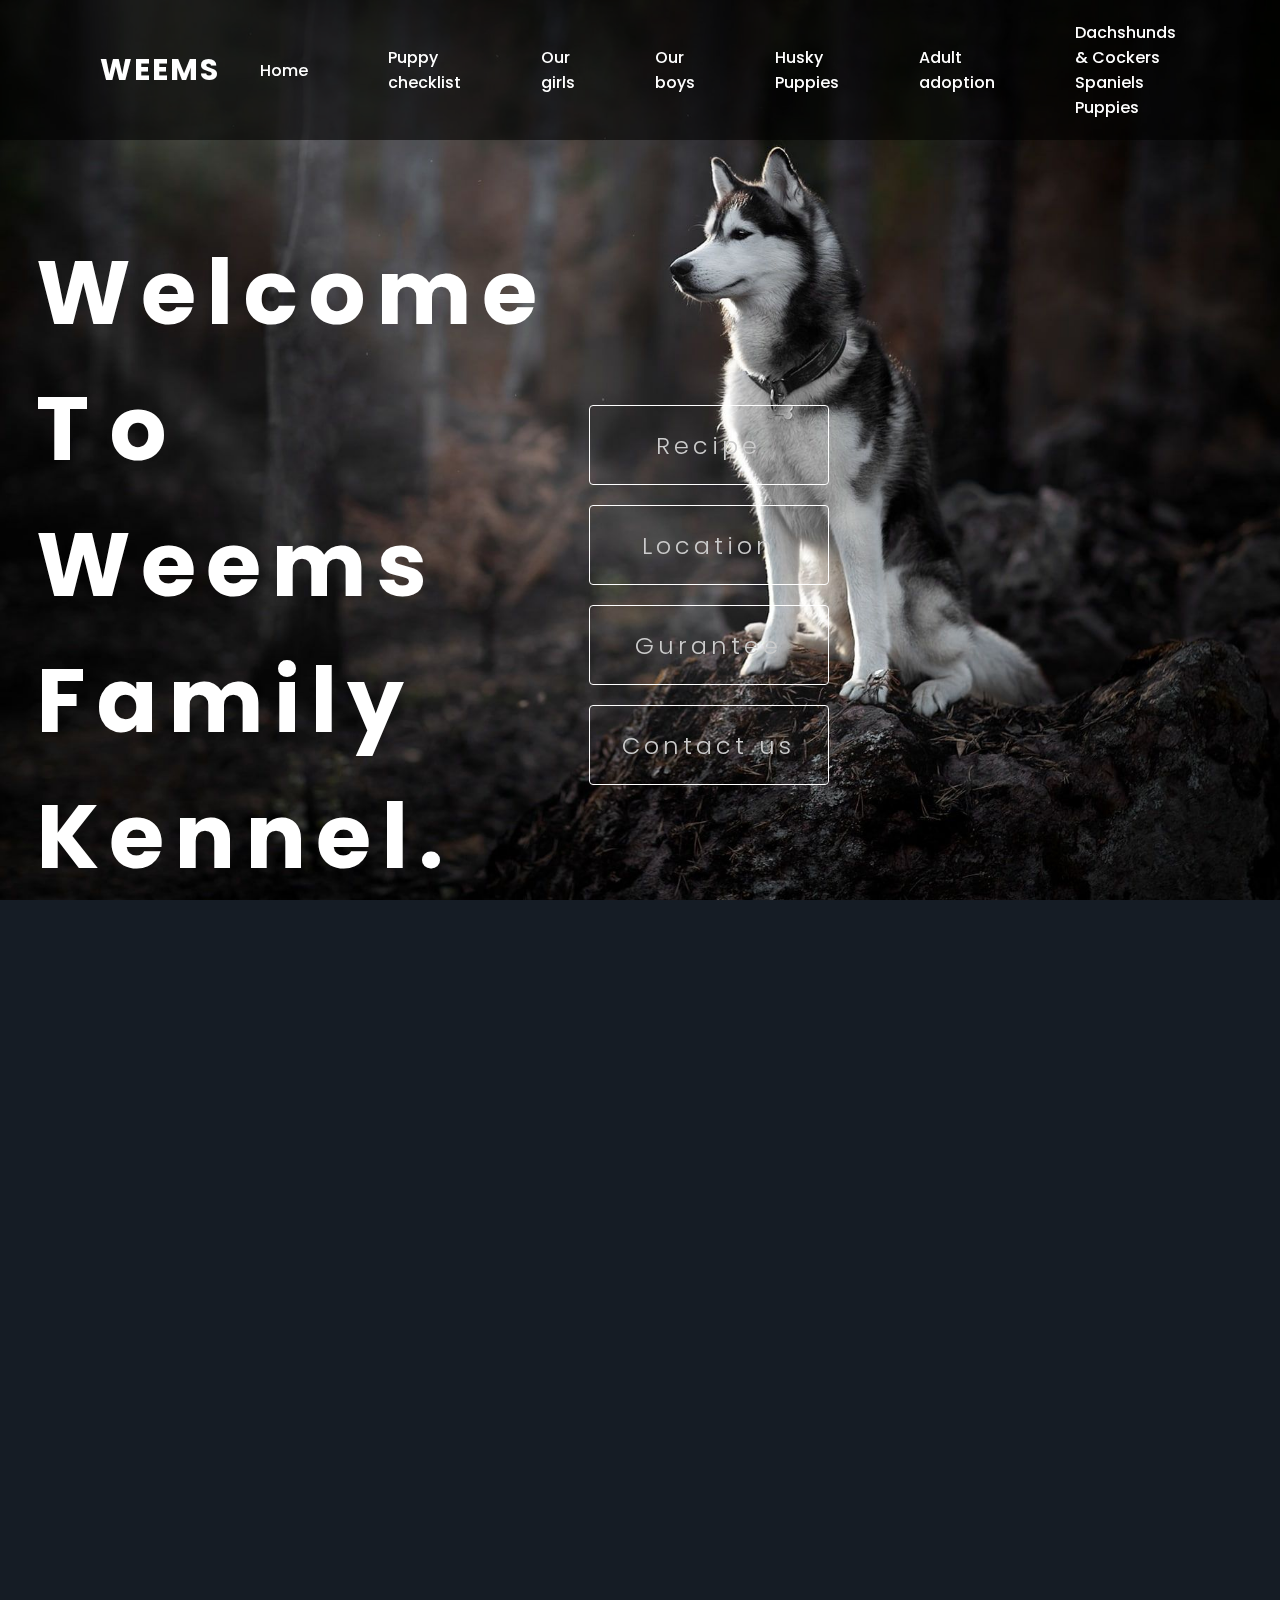
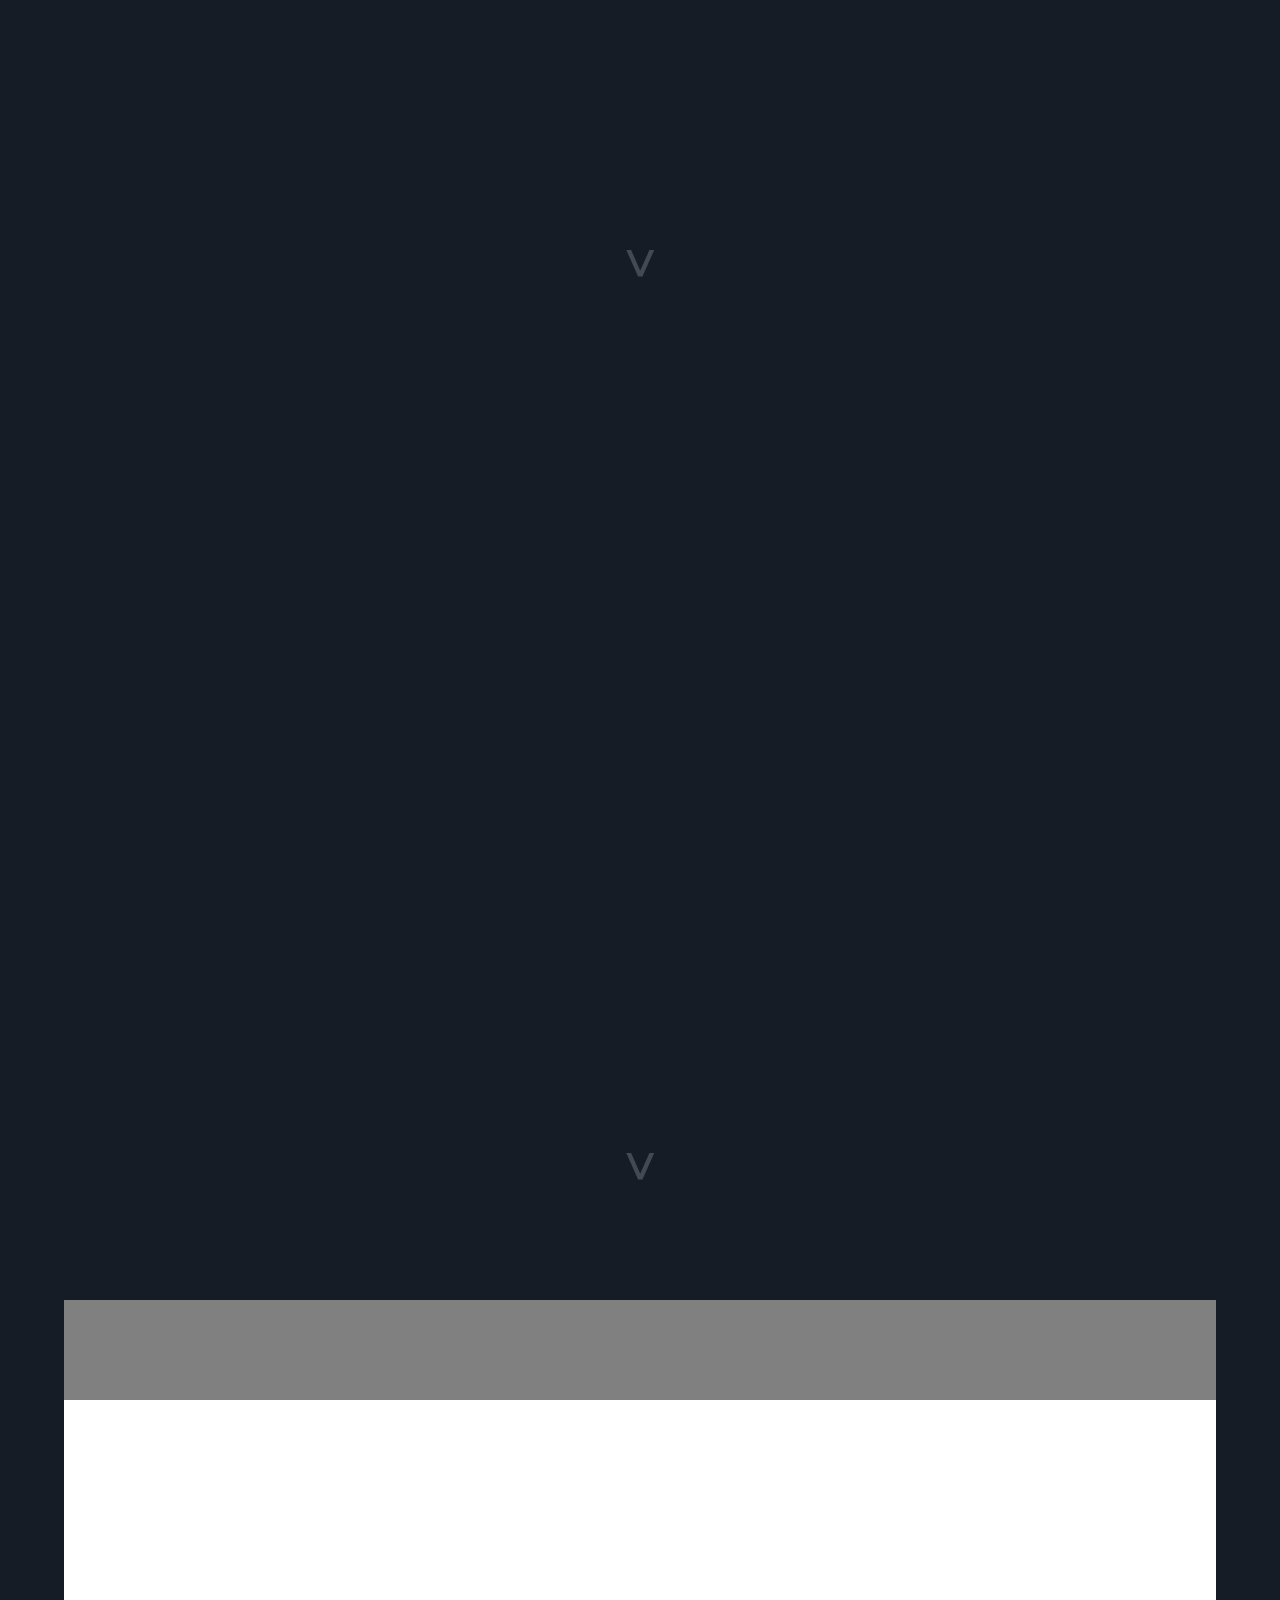
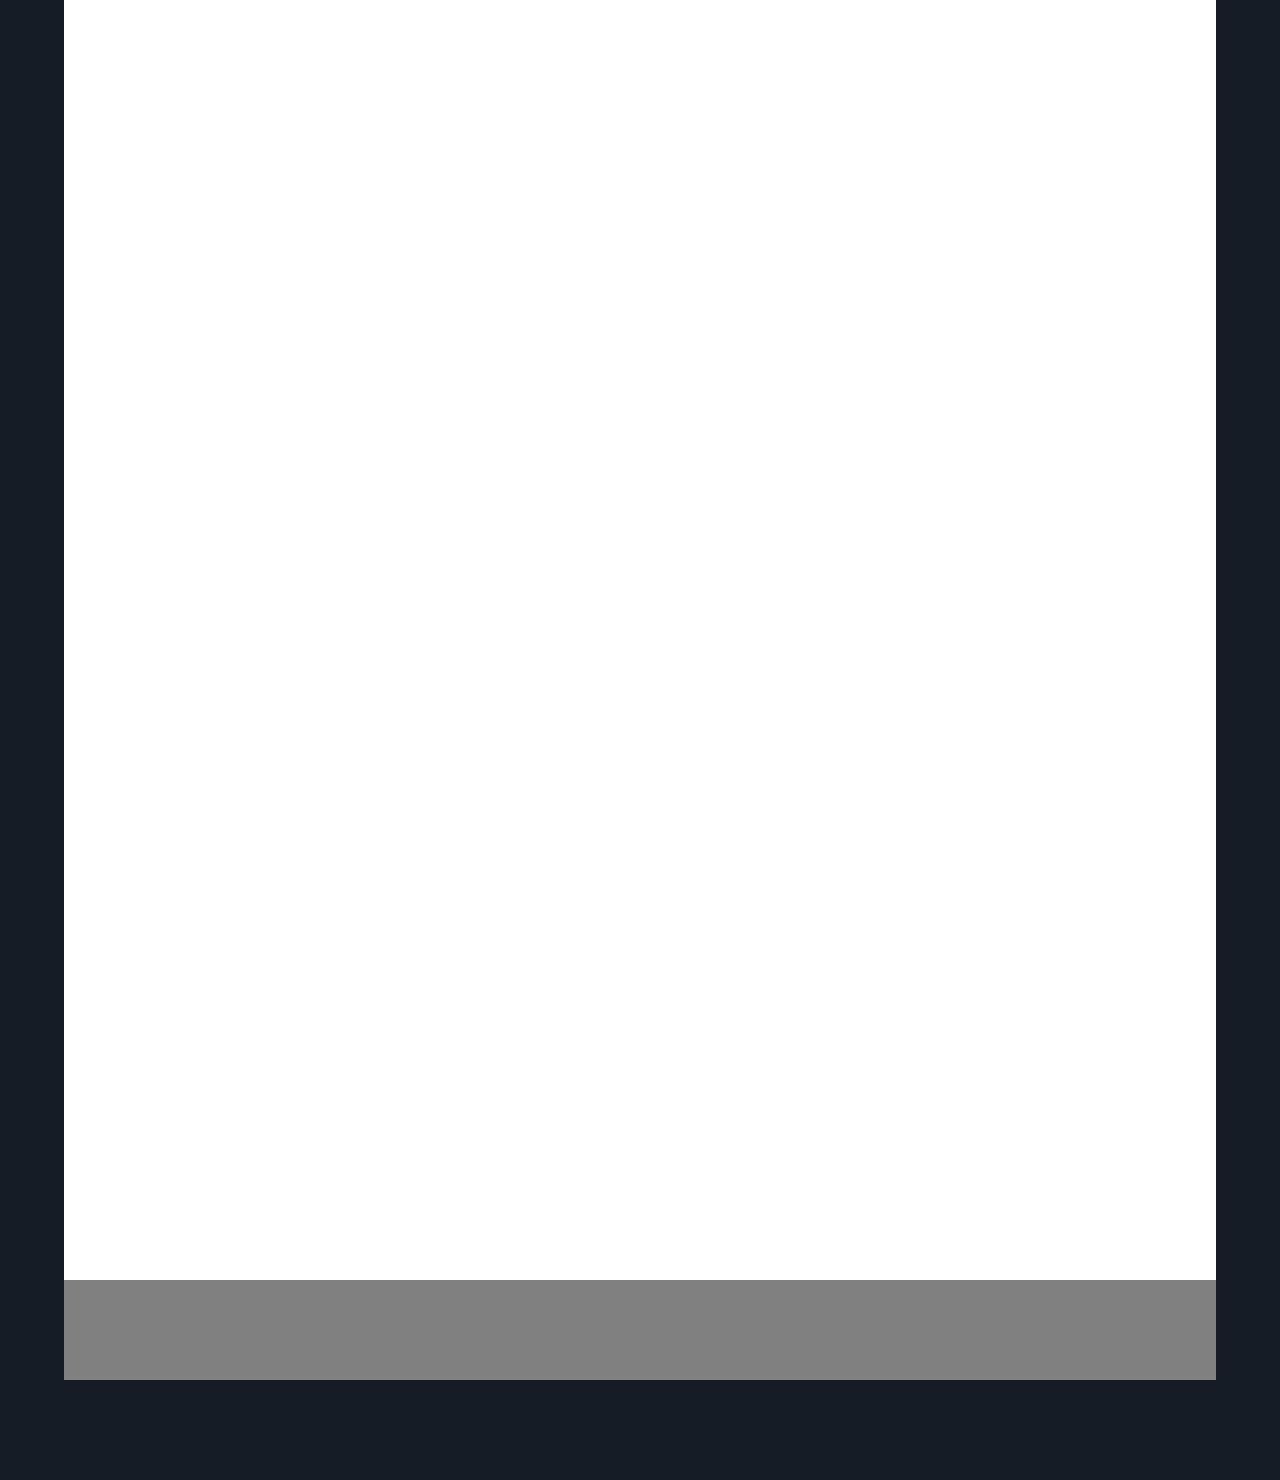
==== commit d1a4b9fa: "Some files added/new CSS and HTML" ====
--- a/index.html
+++ b/index.html
@@ -11,6 +11,7 @@
       rel="stylesheet"
       href="https://cdnjs.cloudflare.com/ajax/libs/font-awesome/5.15.1/css/all.min.css"
     />
+
     <title>Weems</title>
   </head>
 
@@ -23,9 +24,11 @@
         </div>
         <a href="index.html">Home</a>
         <a href="./checklist/checklist.html">Puppy checklist</a>
-        <a href="#">About</a>
-        <a href="#">Blog</a>
-        <a href="#">Contact</a>
+        <a href="#">Our girls</a>
+        <a href="#">Our boys</a>
+        <a href="husky-puppys/husky-puppies.html">Husky Puppies</a>
+        <a href="#">Adult adoption</a>
+        <a href="#">Dachshunds & Cockers Spaniels Puppies</a>
       </div>
       <div class="btn">
         <i class="fas fa-bars menu-btn"></i>
@@ -46,7 +49,8 @@
           <h1 class="firsth1">Welcome</h1>
           <h1 class="secondh1">To</h1>
           <h1 class="thirdh1">Weems</h1>
-          <h1 class="fourthh1">Kennel.</h1>
+          <h1 class="fourthh1">Family</h1>
+          <h1 class="fithh1">Kennel.</h1>
         </div>
       </div>
       <div class="buttons-container">
@@ -66,7 +70,7 @@
         </div>
       </div>
     </div>
-
+    <!--Page 2/ Recipe page-->
     <div class="page2">
       <div class="scrolldown-btn">
         <button type="button" id="scrollDown">^</button>
@@ -264,13 +268,37 @@
       <div class="page4-outline">
         <!--Info container-->
         <div class="info-container-1">
-          <div class="info-box-1">
-            <div class="info-box-1-header"></div>
-          </div>
-          <div class="info-box-2">
-            <div class="info-box-2-header"></div>
-          </div>
-          <div class="info-box-3">
+          <div class="info-box-1 hvr-float" data-aos="fade-down">
+            <div class="info-box-1-header">
+              <div class="info-box-img-header-container">
+                <img
+                  src="./CSS/pics/check-mark-2.png"
+                  alt=""
+                  class="info-img"
+                />
+              </div>
+              <div class="info-box-1-h1-container">
+                <h1 class="info-h1">Our gurantee</h1>
+              </div>
+            </div>
+          </div>
+          <div class="info-box-2" data-aos="fade-down">
+            <div class="info-box-2-header">
+              <div class="info-box-img-header-container">
+                <a href="tel:+575-309-5571"
+                  ><img
+                    src="./CSS/pics/telephoneSVG.svg"
+                    alt=""
+                    class="info-img"
+                    id="telephoneSVG"
+                /></a>
+              </div>
+              <div class="info-box-1-h1-container">
+                <h1 class="info-h1">Contact info</h1>
+              </div>
+            </div>
+          </div>
+          <div class="info-box-3" data-aos="fade-down">
             <div class="info-box-3-header"></div>
           </div>
         </div>
@@ -279,6 +307,11 @@
     <script src="../JS/slider.js"></script>
     <script src="./JS/landingpage.js"></script>
     <script src="https://unpkg.com/aos@next/dist/aos.js"></script>
+    <script
+      src="https://cdn.jsdelivr.net/npm/bootstrap@5.0.0-beta1/dist/js/bootstrap.bundle.min.js"
+      integrity="sha384-ygbV9kiqUc6oa4msXn9868pTtWMgiQaeYH7/t7LECLbyPA2x65Kgf80OJFdroafW"
+      crossorigin="anonymous"
+    ></script>
 
     <script src="./JS/navbar.js"></script>
     <script>
--- a/CSS/landingpage.css
+++ b/CSS/landingpage.css
@@ -1,4 +1,4 @@
-@import url("https://fonts.googleapis.com/css2?family=Oswald&display=swap");
+@import url('https://fonts.googleapis.com/css2?family=Oswald&display=swap');
 * {
   margin: 0;
   padding: 0;
@@ -8,7 +8,7 @@
 html {
   font-size: 10px;
   box-sizing: border-box;
-  font-family: "Oswald", sans-serif;
+  font-family: 'Oswald', sans-serif;
 }
 
 body {
@@ -54,7 +54,7 @@
 }
 .secondh1 {
   width: 100%;
-  letter-spacing: 10px;
+  letter-spacing: 20px;
   padding: 0px 10px;
   animation: slideIn_left 1.5s ease;
 }
@@ -70,6 +70,12 @@
   padding: 0px 10px;
   animation: slideIn_left 2.5s ease;
 }
+.fithh1 {
+  width: 100%;
+  letter-spacing: 10px;
+  padding: 0px 10px;
+  animation: slideIn_left 3s ease;
+}
 /*                  Buttons                  */
 .buttons-container {
   position: relative;
@@ -83,7 +89,8 @@
   position: absolute;
   display: flex;
   flex-direction: row;
-  top: 40%;
+  right: 25%;
+  top: 45%;
   width: 100%;
   height: 50%;
 }
@@ -134,6 +141,7 @@
   font-size: 18px;
   border-radius: 4px;
   transition: 0.6s;
+  outline: none;
   overflow: hidden;
   cursor: pointer;
 }
@@ -182,6 +190,7 @@
   align-items: center;
   width: 100%;
   height: 5%;
+
   transform: rotate(180deg);
 }
 
@@ -437,6 +446,7 @@
 .info-container-1 {
   position: relative;
   display: flex;
+  flex-wrap: wrap;
   justify-content: center;
   align-items: center;
   flex-direction: row;
@@ -452,17 +462,51 @@
   height: 700px;
   width: 400px;
   background-color: #151c25;
-  margin: 0px 10px;
-  border: 2px solid rgb(4, 247, 255);
-}
+  margin: 20px 10px;
+  border-radius: 20px;
+}
+
 .info-box-1-header,
 .info-box-2-header,
 .info-box-3-header {
   position: relative;
   display: flex;
-  height: 30%;
-  width: 100%;
+  justify-content: center;
+  height: 40%;
+  width: 100%;
+  border-radius: 20px;
   background-color: rgb(0, 0, 0);
+  cursor: pointer;
+}
+
+.info-box-img-header-container {
+  position: absolute;
+  display: flex;
+  justify-content: center;
+  align-items: center;
+  width: 100%;
+  height: 50%;
+}
+.info-img {
+  height: 100px;
+  width: 100px;
+  border-radius: 50%;
+  background-color: #151c25;
+}
+
+.info-box-1-h1-container {
+  position: absolute;
+  display: flex;
+  justify-content: center;
+  align-self: flex-end;
+  align-items: center;
+  width: 100%;
+  height: 50%;
+}
+.info-h1 {
+  font-size: 25px;
+  letter-spacing: 5px;
+  color: white;
 }
 
 /*                  SCROLL BAR                   */
@@ -506,45 +550,6 @@
 div::-webkit-scrollbar-thumb:hover {
   background: rgb(0, 255, 255);
 }
-/*                  ANIMATIONS                   */
-@keyframes slideIn_right {
-  0% {
-    transform: translateX(-200px);
-    opacity: 0%;
-  }
-  100% {
-    opacity: 100%;
-    transform: translateX(0);
-  }
-}
-@keyframes slideIn_left {
-  0% {
-    transform: translateX(200px);
-    opacity: 0%;
-  }
-  100% {
-    opacity: 100%;
-    transform: translateX(0);
-  }
-}
-@keyframes fade_top {
-  0% {
-    transform: translateY(-150px);
-    opacity: 0%;
-  }
-  100% {
-    transform: translateY(0);
-    opacity: 100%;
-  }
-}
-@keyframes grow {
-  0% {
-    opacity: 0%;
-  }
-  100% {
-    opacity: 100%;
-  }
-}
 
 @media screen and (max-width: 1450px) {
   .buttons {
@@ -553,7 +558,7 @@
 }
 @media screen and (max-width: 950px) {
   .page1 {
-    background: url("../CSS/pics/huskywallpaper1.jpg") no-repeat fixed center;
+    background: url('../CSS/pics/huskywallpaper1.jpg') no-repeat fixed center;
     background-size: cover;
   }
   .recipe-h1,
@@ -652,7 +657,48 @@
     display: none;
   }
   .page1 {
-    background: url("../CSS/pics/huskywallpaper1.jpg") no-repeat fixed center;
+    background: url('../CSS/pics/huskywallpaper1.jpg') no-repeat fixed center;
     background-size: cover;
   }
 }
+/*                  ANIMATIONS                   */
+@keyframes slideIn_right {
+  0% {
+    transform: translateX(-200px);
+    opacity: 0%;
+  }
+  100% {
+    opacity: 100%;
+    transform: translateX(0);
+  }
+}
+@keyframes slideIn_left {
+  0% {
+    transform: translateX(200px);
+    opacity: 0%;
+  }
+  100% {
+    opacity: 100%;
+    transform: translateX(0);
+  }
+}
+@keyframes fade_top {
+  0% {
+    transform: translateY(-150px);
+    opacity: 0%;
+  }
+  100% {
+    transform: translateY(0);
+    opacity: 100%;
+  }
+}
+@keyframes grow {
+  0% {
+    opacity: 0%;
+  }
+  100% {
+    opacity: 100%;
+  }
+}
+@keyframes floatUP {
+}
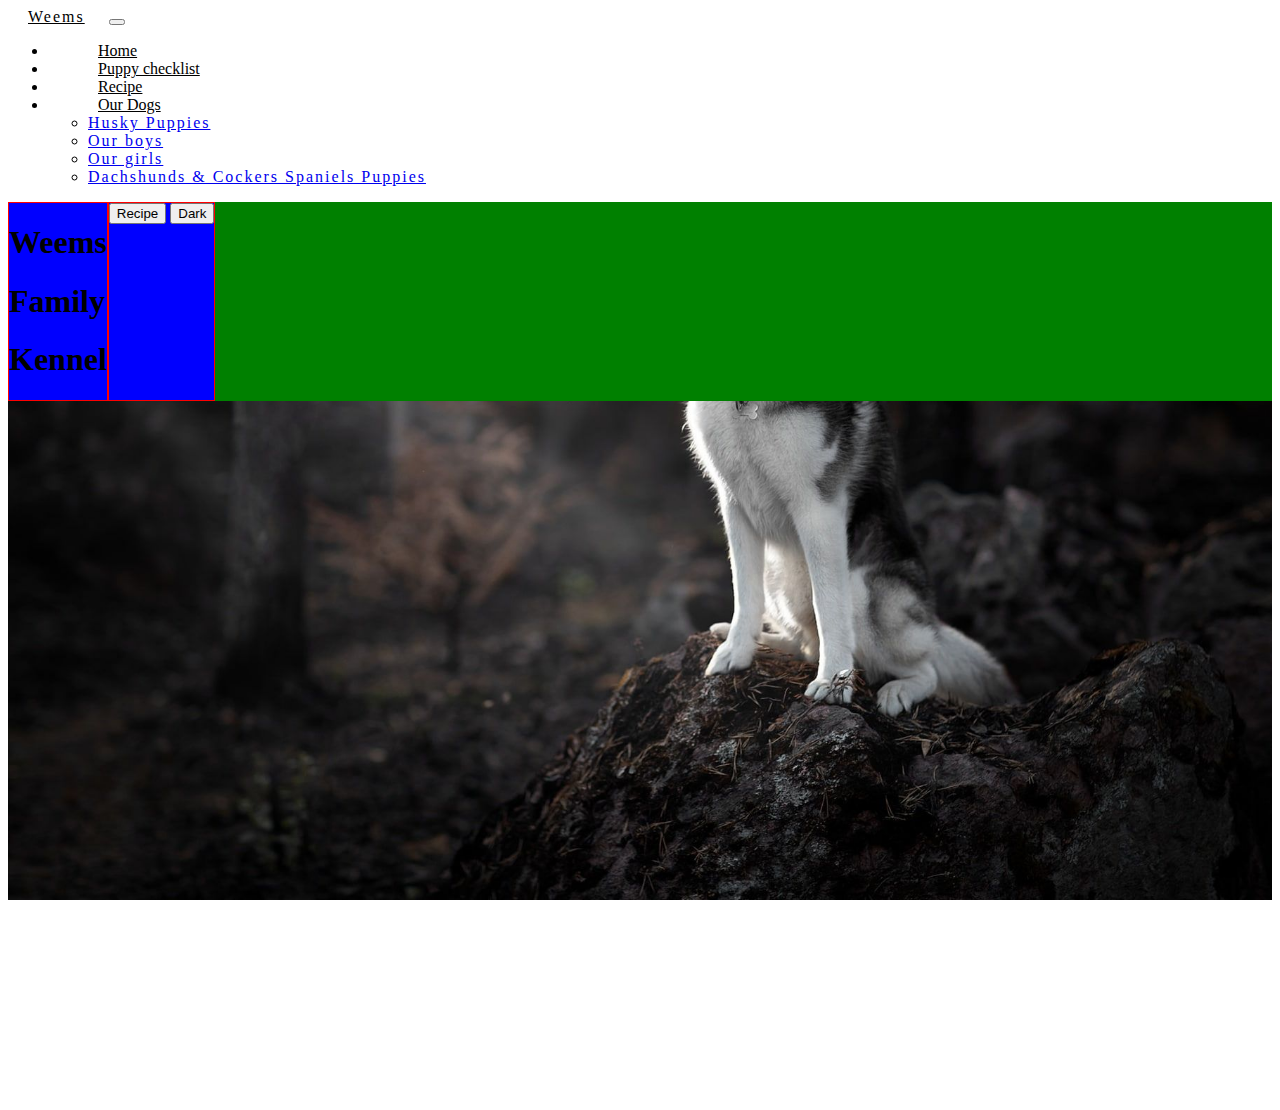
==== commit 0948636a: "Refactored the entire landing page" ====
--- a/index.html
+++ b/index.html
@@ -3,39 +3,70 @@
   <head>
     <meta charset="UTF-8" />
     <meta name="viewport" content="width=device-width, initial-scale=1.0" />
+    <link
+    href="https://cdn.jsdelivr.net/npm/bootstrap@5.0.0-beta1/dist/css/bootstrap.min.css"
+    rel="stylesheet"
+    integrity="sha384-giJF6kkoqNQ00vy+HMDP7azOuL0xtbfIcaT9wjKHr8RbDVddVHyTfAAsrekwKmP1"
+    crossorigin="anonymous"
+  />
+    <link rel="stylesheet" href="/CSS/navbar.css">
     <link rel="stylesheet" href="../CSS/landingpage.css" />
-    <link rel="stylesheet" href="../CSS/slider.css" />
-    <link rel="stylesheet" href="https://unpkg.com/aos@next/dist/aos.css" />
-    <link rel="stylesheet" href="./CSS/navbar.css" />
+    <link href="https://unpkg.com/aos@2.3.1/dist/aos.css" rel="stylesheet">
     <link
       rel="stylesheet"
       href="https://cdnjs.cloudflare.com/ajax/libs/font-awesome/5.15.1/css/all.min.css"
     />
-
     <title>Weems</title>
   </head>
 
   <body>
-    <header>
-      <a href="index.html" class="brand" id="home-btn">Weems</a>
-      <div class="menu">
-        <div class="btn">
-          <i class="fas fa-times close-btn"></i>
+    <!--Nav Bar-->
+    <nav class="navbar navbar-expand-lg bg-light sticky-top">
+      <div class="container-fluid">
+        <a class="navbar-brand" href="#">Weems</a>
+        <button class="navbar-toggler" type="button" data-bs-toggle="collapse" data-bs-target="#navbarNavDropdown" aria-controls="navbarNavDropdown" aria-expanded="false" aria-label="Toggle navigation">
+          <span class="navbar-toggler-icon"></span>
+        </button>
+        <div class="collapse navbar-collapse" id="navbarNavDropdown">
+          <ul class="navbar-nav">
+            <li class="nav-item">
+              <a class="nav-link active" aria-current="page" href="../index.html">Home</a>
+            </li>
+            <li class="nav-item">
+              <a class="nav-link" href="#">Puppy checklist</a>
+            </li>
+            <li class="nav-item">
+              <a class="nav-link" href="#">Recipe</a>
+            </li>
+            <li class="nav-item dropdown">
+              <a class="nav-link dropdown-toggle" href="#" id="navbarDropdownMenuLink" role="button" data-bs-toggle="dropdown" aria-expanded="false">
+                Our Dogs
+              </a>
+              <ul class="dropdown-menu" aria-labelledby="navbarDropdownMenuLink">
+                <li><a class="dropdown-item" href="#">Husky Puppies</a></li>
+                <li><a class="dropdown-item" href="#">Our boys</a></li>
+                <li><a class="dropdown-item" href="#">Our girls</a></li>
+                <li><a class="dropdown-item" href="#">Dachshunds & Cockers Spaniels Puppies</a></li>
+              </ul>
+            </li>
+          </ul>
         </div>
-        <a href="index.html">Home</a>
-        <a href="./checklist/checklist.html">Puppy checklist</a>
-        <a href="#">Our girls</a>
-        <a href="#">Our boys</a>
-        <a href="husky-puppys/husky-puppies.html">Husky Puppies</a>
-        <a href="#">Adult adoption</a>
-        <a href="#">Dachshunds & Cockers Spaniels Puppies</a>
       </div>
-      <div class="btn">
-        <i class="fas fa-bars menu-btn"></i>
+    </nav>
+    <!--End of Nav Bar-->
+    <div class="container-fluid align-items-center page1 ">
+      <div class="row px-5 first-custom-row">
+        <div class="col-lg-3 first-custom-column">
+          <h1>Weems</h1>
+          <h1>Family</h1>
+          <h1>Kennel</h1>
+        </div>
+        <div class="col-lg-4 flex-column first-custom-column">
+          <button type="button" class="btn btn-dark">Recipe</button>
+          <button type="button" class="btn btn-dark">Dark</button>
+        </div>
       </div>
-    </header>
-    <div class="page1">
-      <video
+       <!-- <video
         id="videoBG"
         poster="../CSS/pics/huskywallpaper1.jpg"
         autoplay
@@ -43,277 +74,17 @@
         loop
       >
         <source src="../CSS/pics/husky-paralax.mp4" type="video/mp4" />
-      </video>
-      <div class="welcome-h1s-container">
-        <div class="welcome-h1s">
-          <h1 class="firsth1">Welcome</h1>
-          <h1 class="secondh1">To</h1>
-          <h1 class="thirdh1">Weems</h1>
-          <h1 class="fourthh1">Family</h1>
-          <h1 class="fithh1">Kennel.</h1>
-        </div>
-      </div>
-      <div class="buttons-container">
-        <div class="buttons">
-          <button type="button" class="page1-button" id="recipebtn">
-            Recipe
-          </button>
-          <button type="button" class="page1-button" id="locationbtn">
-            Location
-          </button>
-          <button type="button" class="page1-button" id="guranteebtn">
-            Gurantee
-          </button>
-          <button type="button" class="page1-button" id="contactbtn">
-            Contact us
-          </button>
-        </div>
-      </div>
-    </div>
-    <!--Page 2/ Recipe page-->
-    <div class="page2">
-      <div class="scrolldown-btn">
-        <button type="button" id="scrollDown">^</button>
-      </div>
-      <div class="page2-outline" data-aos="fade-up">
-        <div class="recipe-content-container">
-          <div class="recipe-h1-container">
-            <h1 class="recipe-h1" data-aos="fade-up">
-              Chicken and Rice Receipe
-            </h1>
-          </div>
-          <div class="recipe-p-container" data-aos="fade-up">
-            <p class="recipe-p">
-              <b>Bland Diet</b><br />
-              Boil chicken in chicken broth & water ( I use bone chicken broth)
-              When done take chicken out to cut into tiny pieces. I use instance
-              rice, put into stock add your eggs and beat well add lid and let
-              set make sure your burner is off. I cut may chicken while rice
-              gets ready; then add the chicken to the rice and egg mixture.
-            </p>
-            <p class="recipe-p2">
-              2 chicken thighs boneless and skinless 1C. Rice per cup of broth (
-              makes approximatley 2 cups) 3-4 eggs
-            </p>
-            <p class="recipe-p3">
-              <u> Per Puppy ( once a day as a treat)</u> <br />
-              2 cookie scoop of chicken and rice add a heaping 2 teaspoon of
-              cottage cheese a heaping teaspoon 2 plain greek yogurt. I add Dyne
-              and vitiamins in mine. <br />
-              <b>
-                This amount for Dachshunds and Cockers <br />
-                For Huskies <u>double</u> the amount</b
-              >
-            </p>
-          </div>
-          <div class="recipe-footer-container" data-aos="fade-up">
-            <p class="recipe-footer">
-              A study of the core vaccine including parvo, distemperand
-              adenovirus show results of effectiveness of the parvo vaccine when
-              given once at these specific ages: <br />
-              <b> 6 weeks of age= 52% effective</b> <br />
-              <b>9weeks of age= 88% effective</b> <br />
-              <b> 12 weeks of age=100% effictive</b> <br />
-            </p>
-          </div>
-        </div>
-
-        <div class="recipe-second-container">
-          <div class="recipe-second-h1-container">
-            <h1 class="recipe-second-h1" data-aos="fade-up">
-              Ingredients for recipe!
-            </h1>
-          </div>
-          <!--Image slider start-->
-          <div class="img-slider" data-aos="fade-up">
-            <div class="slide active">
-              <img src="./CSS/pics/recipe-img.jpg" alt="" />
-              <div class="info">
-                <h2>Chicken and rice</h2>
-                <p>
-                  To make this hearty recipe for your pup your are going to need
-                  5 ingredients!
-                </p>
-              </div>
-            </div>
-            <div class="slide">
-              <img src="./CSS/pics/bonebroth.jpg" alt="" />
-              <div class="info">
-                <h2>1st ingredient: Bone broth</h2>
-                <p>
-                  Lorem ipsum dolor sit amet, consectetur adipisicing elit, sed
-                  do eiusmod tempor incididunt ut labore et dolore magna aliqua.
-                </p>
-              </div>
-            </div>
-            <div class="slide">
-              <img src="./CSS/pics/cutting-chicken.jpg" alt="" />
-              <div class="info">
-                <h2>Cut the chicken</h2>
-                <p>
-                  Lorem ipsum dolor sit amet, consectetur adipisicing elit, sed
-                  do eiusmod tempor incididunt ut labore et dolore magna aliqua.
-                </p>
-              </div>
-            </div>
-            <div class="slide">
-              <img src="./CSS/pics/rice-img.jpg" alt="" />
-              <div class="info">
-                <h2>Second ingredient: Rice</h2>
-                <p>
-                  Lorem ipsum dolor sit amet, consectetur adipisicing elit, sed
-                  do eiusmod tempor incididunt ut labore et dolore magna aliqua.
-                </p>
-              </div>
-            </div>
-            <div class="slide">
-              <img src="./CSS/pics/egg.jpg" alt="" />
-              <div class="info">
-                <h2>Slide 05</h2>
-                <p>
-                  Lorem ipsum dolor sit amet, consectetur adipisicing elit, sed
-                  do eiusmod tempor incididunt ut labore et dolore magna aliqua.
-                </p>
-              </div>
-            </div>
-
-            <div class="navigation">
-              <div class="btn active"></div>
-              <div class="btn"></div>
-              <div class="btn"></div>
-              <div class="btn"></div>
-              <div class="btn"></div>
-            </div>
-          </div>
-        </div>
-      </div>
+      </video> -->
     </div>
 
-    <div class="page3">
-      <h1 class="main-direction-h1" data-aos="fade-down">Directions</h1>
-      <div class="scrolldown-btn2">
-        <button type="button" id="scrollDown2">^</button>
-      </div>
-      <div class="page3-outline">
-        <div class="location-info-container">
-          <div class="directions" data-aos="fade-down">
-            <h1 class="directions-h1">Where to find us</h1>
-            <div class="directions-p-container">
-              <p class="directions-p">
-                We are situated 1/4-mile North West of Portales, <br />
-                so if your GPS tells you to go South or East of Portales, Please
-                Call Us ASAP. <br />
-                Try putting into your GPS, North avenue O and West Lime street.
-                <br />
-                Then go west on lime 1/2 mile and watch for our name on the mail
-                box with the number 1952. <br />
-                Our desire to have a web page results in the necessity of
-                helping our customers experience convience. With the price of
-                gasoline staying at the $2.00 + level, anything we can do to
-                save fuel is a plus. Because we are situated in Eastern New
-                Mexico and the largest city of any size is over 2 hours away, we
-                are trying to be creative in order to reach the folks that
-                desire to have a pet of high quality.
-              </p>
-            </div>
-          </div>
-        </div>
-        <div class="google-map-container">
-          <div class="mapouter" data-aos="fade-down">
-            <div class="gmap_canvas">
-              <iframe
-                width="500"
-                height="500"
-                id="gmap_canvas"
-                src="https://maps.google.com/maps?q=1952%20South%20Roosevelt%20Rd.%204%201/2%20Portales,%20New%20Mexico%2088130&t=&z=13&ie=UTF8&iwloc=&output=embed"
-                frameborder="0"
-                scrolling="no"
-                marginheight="0"
-                marginwidth="0"
-              ></iframe
-              ><a href="https://123movies-to.org"></a><br /><style>
-                .mapouter {
-                  position: absolute;
-                  left: 20px;
-                  top: 13%;
-                  display: flex;
-                  align-items: center;
-                  text-align: center;
-                  height: 60%;
-                  width: 60%;
-                  padding: 20px;
-                  background-color: rgb(11, 12, 24);
-                }
-                .mapouter:hover {
-                  border-radius: 20px;
-                  box-shadow: 10px 10px 50px rgba(255, 255, 255, 0.562);
-                }</style
-              ><a href="https://www.embedgooglemap.net"></a
-              ><style>
-                .gmap_canvas {
-                  overflow: hidden;
-                  background: none !important;
-                  height: 100%;
-                  width: 100%;
-                }
-              </style>
-            </div>
-          </div>
-        </div>
-      </div>
-    </div>
-    <!-- Page 4: Gurantee/extra info -->
-    <div class="page4">
-      <!--Page 4 outline-->
-      <div class="page4-outline">
-        <!--Info container-->
-        <div class="info-container-1">
-          <div class="info-box-1 hvr-float" data-aos="fade-down">
-            <div class="info-box-1-header">
-              <div class="info-box-img-header-container">
-                <img
-                  src="./CSS/pics/check-mark-2.png"
-                  alt=""
-                  class="info-img"
-                />
-              </div>
-              <div class="info-box-1-h1-container">
-                <h1 class="info-h1">Our gurantee</h1>
-              </div>
-            </div>
-          </div>
-          <div class="info-box-2" data-aos="fade-down">
-            <div class="info-box-2-header">
-              <div class="info-box-img-header-container">
-                <a href="tel:+575-309-5571"
-                  ><img
-                    src="./CSS/pics/telephoneSVG.svg"
-                    alt=""
-                    class="info-img"
-                    id="telephoneSVG"
-                /></a>
-              </div>
-              <div class="info-box-1-h1-container">
-                <h1 class="info-h1">Contact info</h1>
-              </div>
-            </div>
-          </div>
-          <div class="info-box-3" data-aos="fade-down">
-            <div class="info-box-3-header"></div>
-          </div>
-        </div>
-      </div>
-    </div>
-    <script src="../JS/slider.js"></script>
-    <script src="./JS/landingpage.js"></script>
+
+
     <script src="https://unpkg.com/aos@next/dist/aos.js"></script>
     <script
       src="https://cdn.jsdelivr.net/npm/bootstrap@5.0.0-beta1/dist/js/bootstrap.bundle.min.js"
       integrity="sha384-ygbV9kiqUc6oa4msXn9868pTtWMgiQaeYH7/t7LECLbyPA2x65Kgf80OJFdroafW"
       crossorigin="anonymous"
     ></script>
-
-    <script src="./JS/navbar.js"></script>
     <script>
       AOS.init({
         offset: 200,
--- a/CSS/navbar.css
+++ b/CSS/navbar.css
@@ -1,131 +1,40 @@
-@import url("https://fonts.googleapis.com/css2?family=Poppins:wght@100;200;300;400;500;600;700;800;900&display=swap");
-
-* {
-  margin: 0;
-  padding: 0;
-  box-sizing: border-box;
-  font-family: "Poppins", sans-serif;
+nav .navbar-custom-color {
+  background-color: red;
 }
 
-body {
-  min-height: 100vh;
-}
-
-.section-main {
-  position: relative;
-  width: 100%;
-  min-height: 100vh;
-  background: url(./pics/huskywallpaper1.jpg) no-repeat;
-  background-size: cover;
-  background-position: center;
-  display: flex;
-  justify-content: center;
-  align-items: center;
-  padding: 20px 100px;
-}
-
-.section-main h1 {
-  color: rgba(255, 255, 255, 0.5);
-  font-size: 60px;
-  font-weight: 800;
-  text-transform: uppercase;
-  letter-spacing: 2px;
-  line-height: 80px;
-}
-
-header {
-  z-index: 999;
-  position: fixed;
-  top: 0;
-  left: 0;
-  width: 100%;
-  display: flex;
-  justify-content: space-between;
-  align-items: center;
-  padding: 20px 100px;
-  transition: 0.6s;
-  background-color: rgba(0, 0, 0, 0.596);
-}
-
-header.sticky {
-  background: #000000;
-  padding: 15px 100px;
-}
-
-header .brand {
-  color: #fff;
-  font-size: 30px;
-  font-weight: 700;
-  text-transform: uppercase;
-  text-decoration: none;
+nav .navbar-brand {
+  color: black;
+  margin: 0px 20px;
   letter-spacing: 2px;
 }
 
-header .menu {
-  position: relative;
-  display: flex;
-  justify-content: center;
-  align-items: center;
+nav .nav-link {
+  color: black;
+  margin: 0px 50px;
 }
 
-header .menu a {
-  color: #fff;
-  font-size: 16px;
-  font-weight: 500;
-  text-decoration: none;
-  margin: 0 30px;
-  padding: 0 10px;
+nav .nav-link:hover {
+  color: white;
+  background-color: black;
   border-radius: 20px;
-  transition: 0.3s;
-  transition-property: color, background;
+  -webkit-transition-duration: 0.5s;
+          transition-duration: 0.5s;
 }
 
-header .menu a:hover {
-  color: #000;
-  background: #fff;
+nav .dropdown-item {
+  letter-spacing: 2px;
 }
 
-header .btn {
-  color: #fff;
-  font-size: 25px;
-  cursor: pointer;
-  display: none;
+nav .dropdown-item:hover {
+  color: white;
+  background-color: black;
+  border-radius: 20px;
+  -webkit-transition-duration: 0.5s;
+          transition-duration: 0.5s;
 }
 
-@media (max-width: 1060px) {
-  header .btn {
-    display: block;
-  }
-
-  header .menu {
-    position: fixed;
-    background: #000000;
-    flex-direction: column;
-    min-width: 400px;
-    height: 100vh;
-    top: 0;
-    right: -100%;
-    padding: 80px 50px;
-    transition: 0.5s;
-    transition-property: right;
-  }
-
-  header .menu.active1 {
-    right: 0;
-    width: 100%;
-  }
-
-  header .menu .close-btn {
-    position: absolute;
-    top: 0;
-    left: 0;
-    margin: 25px;
-  }
-
-  header .menu a {
-    display: block;
-    font-size: 20px;
-    margin: 20px;
-    padding: 0 15px;
-  }
+nav .navbar-toggler-icon {
+  color: black;
+  letter-spacing: 2px;
 }
+/*# sourceMappingURL=navbar.css.map */--- a/CSS/landingpage.css
+++ b/CSS/landingpage.css
@@ -1,564 +1,35 @@
-@import url('https://fonts.googleapis.com/css2?family=Oswald&display=swap');
-* {
-  margin: 0;
-  padding: 0;
-  box-sizing: inherit;
+@import url("https://fonts.googleapis.com/css2?family=Oswald&display=swap");
+.page1 {
+  height: 100vh;
+  background: url(/CSS/pics/huskywallpaper1.jpg);
+  /* Create the parallax scrolling effect */
+  background-attachment: fixed;
+  background-position: center;
+  background-repeat: no-repeat;
+  background-size: cover;
 }
 
-html {
-  font-size: 10px;
-  box-sizing: border-box;
-  font-family: 'Oswald', sans-serif;
+.page1 .first-custom-row {
+  display: -webkit-box;
+  display: -ms-flexbox;
+  display: flex;
+  background: green;
 }
 
-body {
-  position: relative;
+.page1 .first-custom-column {
+  background: blue;
+  border: 1px solid red;
 }
 
-/*                    Welcome page                    */
-.page1 {
-  position: relative;
-  display: flex;
-  height: 100vh;
-  width: 100%;
-}
 #videoBG {
   position: fixed;
   height: auto;
   width: 100%;
 }
 
-/*                  H1s                  */
-.welcome-h1s-container {
-  position: relative;
-  display: flex;
-  height: 100%;
-  width: 40%;
-}
-.welcome-h1s {
-  position: absolute;
-  display: flex;
-  font-size: 4.5rem;
-  flex-direction: column;
-  top: 25%;
-  left: 5%;
-  z-index: 1;
-  color: white;
-  margin-right: 10px;
-}
-.firsth1 {
-  width: 100%;
-  letter-spacing: 10px;
-  padding: 0px 10px;
-  animation: slideIn_right 1s ease;
-}
-.secondh1 {
-  width: 100%;
-  letter-spacing: 20px;
-  padding: 0px 10px;
-  animation: slideIn_left 1.5s ease;
-}
-.thirdh1 {
-  width: 100%;
-  letter-spacing: 10px;
-  padding: 0px 10px;
-  animation: slideIn_right 2s ease;
-}
-.fourthh1 {
-  width: 100%;
-  letter-spacing: 10px;
-  padding: 0px 10px;
-  animation: slideIn_left 2.5s ease;
-}
-.fithh1 {
-  width: 100%;
-  letter-spacing: 10px;
-  padding: 0px 10px;
-  animation: slideIn_left 3s ease;
-}
-/*                  Buttons                  */
-.buttons-container {
-  position: relative;
-  display: flex;
-  flex-direction: column;
-  align-items: center;
-  height: 100%;
-  width: 30%;
-}
-.buttons {
-  position: absolute;
-  display: flex;
-  flex-direction: row;
-  right: 25%;
-  top: 45%;
-  width: 100%;
-  height: 50%;
-}
-button {
-  position: absolute;
-}
-.page1-button {
-  position: absolute;
-  display: flex;
-  justify-content: center;
-  align-items: center;
-  animation: grow 3s ease-in;
-}
-#recipebtn {
-  top: 0px;
-}
-#locationbtn {
-  top: 100px;
-}
-#guranteebtn {
-  top: 200px;
-}
-#contactbtn {
-  top: 300px;
-}
-#recipebtn,
-#locationbtn,
-#guranteebtn,
-#contactbtn {
-  font-size: 24px;
-  font-weight: 300;
-  letter-spacing: 4px;
-}
-#recipebtn:hover,
-#locationbtn:hover,
-#guranteebtn:hover,
-#contactbtn:hover {
-  background-color: white;
-  color: #000000;
-  transition-duration: 1s;
-}
-button {
-  background: none;
-  color: #ccc;
-  width: 240px;
-  height: 80px;
-  border: 1px solid #ffffff;
-  font-size: 18px;
-  border-radius: 4px;
-  transition: 0.6s;
-  outline: none;
-  overflow: hidden;
-  cursor: pointer;
-}
-
-/*                     Page 2                    */
-.page2 {
-  position: relative;
-  display: flex;
-  justify-content: center;
-  background-color: #151c25;
-  height: 100%;
-  padding: 100px 0px;
-}
-.scrollup-btn {
-  position: absolute;
-  top: 1%;
-  display: flex;
-  justify-content: center;
-  align-items: center;
-  width: 100%;
-  height: 5%;
-}
-#scrollUp,
-#scrollDown {
-  position: absolute;
-  color: rgb(255, 255, 255, 0.2);
-  font-size: 5rem;
-  display: flex;
-  justify-content: center;
-  align-items: center;
-  width: 50px;
-  height: 50px;
-  padding-top: 14px;
-  border: none;
-  border-radius: 50%;
-}
-#scrollUp:hover,
-#scrollDown:hover {
-  color: rgb(255, 255, 255);
-}
-.scrolldown-btn {
-  position: absolute;
-  bottom: 1%;
-  display: flex;
-  justify-content: center;
-  align-items: center;
-  width: 100%;
-  height: 5%;
-
-  transform: rotate(180deg);
-}
-
-.page2-outline {
-  position: relative;
-  display: flex;
-  flex-direction: row;
-  align-items: center;
-  border-radius: 0px;
-  width: 95%;
-  height: 800px;
-  background-position: center;
-  background-size: cover;
-}
-
-/*          Recipe content          */
-.recipe-content-container {
-  position: absolute;
-  display: flex;
-  justify-content: center;
-  height: 90%;
-  width: 50%;
-  left: 50%;
-}
-.recipe-h1-container {
-  position: absolute;
-  display: flex;
-  justify-content: center;
-  align-items: center;
-  height: 10%;
-  width: 100%;
-}
-.recipe-h1 {
-  flex-shrink: 1;
-  font-size: 4rem;
-  color: white;
-  text-shadow: 5px 5px 10px rgb(0, 0, 0);
-  letter-spacing: 3px;
-}
-.recipe-p-container {
-  position: absolute;
-  display: flex;
-  flex-direction: column;
-  top: 15%;
-  overflow-y: scroll;
-  border-radius: 10px;
-  box-shadow: 10px 10px 50px rgb(0, 0, 0);
-  background-color: white;
-  width: 90%;
-  height: 60%;
-}
-.recipe-p {
-  line-height: 40px;
-  letter-spacing: 2px;
-  text-align: center;
-  padding: 20px 50px;
-  font-size: 20px;
-}
-.recipe-p2 {
-  padding: 20px 50px;
-  line-height: 40px;
-  letter-spacing: 2px;
-  text-align: center;
-
-  font-size: 20px;
-}
-.recipe-p3 {
-  padding: 20px 50px;
-  line-height: 40px;
-  letter-spacing: 2px;
-  text-align: center;
-  font-size: 20px;
-}
-.recipe-footer-container {
-  position: absolute;
-  top: 80%;
-  width: 90%;
-  height: 15%;
-  display: flex;
-  align-items: center;
-  border-radius: 10px;
-  background-color: white;
-  justify-content: center;
-
-  overflow-y: scroll;
-  box-shadow: 10px 10px 50px rgb(0, 0, 0);
-}
-.recipe-footer {
-  padding: 10px 50px;
-  letter-spacing: 2px;
-  padding: 30px 0px;
-  text-align: center;
-  font-size: 15px;
-}
-/*                    RECIPE 2 CONTAINER                    */
-.recipe-second-container {
-  position: relative;
-  display: flex;
-  justify-content: center;
-  height: 90%;
-  width: 50%;
-}
-.recipe-second-h1-container {
-  position: absolute;
-  display: flex;
-  justify-content: center;
-  align-self: flex-start;
-  align-items: center;
-  top: 5%;
-  height: 10%;
-  width: 100%;
-}
-.recipe-second-h1 {
-  font-size: 4rem;
-  color: white;
-  text-shadow: 5px 5px 10px rgb(0, 0, 0);
-  letter-spacing: 3px;
-}
-
-/*                    PAGE 3                    */
-.page3 {
-  position: relative;
-  display: flex;
-
-  justify-content: center;
-  background-color: #151c25;
-  height: 100vh;
-  padding: 100px 0px;
-}
-.main-direction-h1 {
-  position: absolute;
-  top: 20%;
-  z-index: 1;
-  font-size: 50px;
-  letter-spacing: 20px;
-  color: white;
-}
-#scrollUp2,
-#scrollDown2 {
-  position: absolute;
-  color: rgb(255, 255, 255, 0.2);
-  font-size: 5rem;
-  display: flex;
-  justify-content: center;
-  align-items: center;
-  width: 50px;
-  height: 50px;
-  padding-top: 14px;
-  border: none;
-  border-radius: 50%;
-}
-#scrollUp2:hover,
-#scrollDown2:hover {
-  color: rgb(255, 255, 255);
-}
-.scrolldown-btn2 {
-  position: absolute;
-  bottom: 1%;
-  display: flex;
-  justify-content: center;
-  align-items: center;
-  width: 100%;
-  height: 5%;
-  transform: rotate(180deg);
-}
-.page3-outline {
-  position: relative;
-  padding-top: 100px;
-  display: flex;
-  flex-direction: row;
-  flex-wrap: wrap;
-  width: 100%;
-  height: 95%;
-}
-.location-info-container {
-  position: relative;
-  display: flex;
-  justify-content: flex-end;
-  align-items: center;
-  height: 100%;
-  width: 50%;
-}
-.directions {
-  position: absolute;
-  top: 10%;
-  display: flex;
-  flex-direction: column;
-  justify-content: center;
-  width: 80%;
-  height: 65%;
-}
-.directions:hover {
-  box-shadow: 10px 10px 50px black;
-}
-.directions-h1 {
-  position: absolute;
-  display: flex;
-  justify-content: center;
-  align-items: center;
-  width: 100%;
-  height: 20%;
-  top: 0%;
-  text-align: center;
-  font-weight: 400;
-  font-size: 35px;
-  letter-spacing: 8px;
-  color: white;
-  background-color: rgb(11, 12, 24);
-}
-.directions-p-container {
-  overflow-y: scroll;
-  position: absolute;
-  display: flex;
-  width: 100%;
-  height: 80%;
-  top: 20%;
-  padding: 20px 50px;
-  text-align: center;
-  font-size: 2rem;
-
-  color: white;
-  line-height: 45px;
-  background-color: rgb(11, 12, 24);
-}
-/*          GOOGLE MAP SECTION           */
-.google-map-container {
-  position: relative;
-  display: flex;
-  justify-content: flex-start;
-  align-items: center;
-  height: 100%;
-  width: 50%;
-}
-/*                    Page 4                    */
-.page4 {
-  position: relative;
-  display: flex;
-  justify-content: center;
-  height: 100%;
-  width: 100%;
-  padding: 100px 0px;
-  background-color: #151c25;
-}
-.page4-outline {
-  position: relative;
-  display: flex;
-  align-items: center;
-  height: 100%;
-  width: 90%;
-  background-color: grey;
-  padding: 100px 0px;
-}
-.info-container-1 {
-  position: relative;
-  display: flex;
-  flex-wrap: wrap;
-  justify-content: center;
-  align-items: center;
-  flex-direction: row;
-  background-color: white;
-  width: 100%;
-  height: 90%;
-}
-.info-box-1,
-.info-box-2,
-.info-box-3 {
-  position: relative;
-  display: flex;
-  height: 700px;
-  width: 400px;
-  background-color: #151c25;
-  margin: 20px 10px;
-  border-radius: 20px;
-}
-
-.info-box-1-header,
-.info-box-2-header,
-.info-box-3-header {
-  position: relative;
-  display: flex;
-  justify-content: center;
-  height: 40%;
-  width: 100%;
-  border-radius: 20px;
-  background-color: rgb(0, 0, 0);
-  cursor: pointer;
-}
-
-.info-box-img-header-container {
-  position: absolute;
-  display: flex;
-  justify-content: center;
-  align-items: center;
-  width: 100%;
-  height: 50%;
-}
-.info-img {
-  height: 100px;
-  width: 100px;
-  border-radius: 50%;
-  background-color: #151c25;
-}
-
-.info-box-1-h1-container {
-  position: absolute;
-  display: flex;
-  justify-content: center;
-  align-self: flex-end;
-  align-items: center;
-  width: 100%;
-  height: 50%;
-}
-.info-h1 {
-  font-size: 25px;
-  letter-spacing: 5px;
-  color: white;
-}
-
-/*                  SCROLL BAR                   */
-/* width */
-body::-webkit-scrollbar {
-  width: 15px;
-}
-
-/* Track */
-body::-webkit-scrollbar-track {
-  background: #000000;
-}
-
-/* Handle */
-body::-webkit-scrollbar-thumb {
-  background: rgb(255, 255, 255);
-  border-radius: 10px;
-}
-
-/* Handle on hover */
-body::-webkit-scrollbar-thumb:hover {
-  background: rgb(0, 255, 255);
-}
-/*                    SCROLL BAR FOR DIVS                     */
-div::-webkit-scrollbar {
-  width: 5px;
-}
-
-/* Track */
-div::-webkit-scrollbar-track {
-  background: #000000;
-}
-
-/* Handle */
-div::-webkit-scrollbar-thumb {
-  background: rgb(255, 255, 255);
-  border-radius: 10px;
-}
-
-/* Handle on hover */
-div::-webkit-scrollbar-thumb:hover {
-  background: rgb(0, 255, 255);
-}
-
-@media screen and (max-width: 1450px) {
-  .buttons {
-    left: 20%;
-  }
-}
 @media screen and (max-width: 950px) {
   .page1 {
-    background: url('../CSS/pics/huskywallpaper1.jpg') no-repeat fixed center;
+    background: url("../CSS/pics/huskywallpaper1.jpg") no-repeat fixed center;
     background-size: cover;
   }
   .recipe-h1,
@@ -566,139 +37,4 @@
     font-size: 3rem;
   }
 }
-
-@media screen and (max-width: 800px) {
-  .welcome-h1s-container {
-    width: 100%;
-    height: 50%;
-    left: 50%;
-    justify-content: center;
-  }
-  .welcome-h1s {
-    width: 100%;
-    left: 0%;
-    top: 5%;
-    justify-content: center;
-    text-align: center;
-  }
-  .firsth1,
-  .secondh1,
-  .thirdh1,
-  .fourthh1 {
-    font-size: 5rem;
-  }
-  .buttons-container {
-    width: 100%;
-    margin: 0;
-    left: 0%;
-    justify-content: center;
-  }
-  .buttons {
-    top: 50%;
-    width: 100%;
-    height: 100%;
-    justify-content: center;
-    left: 0%;
-  }
-  .page2 {
-    height: 100vh;
-    background-color: white;
-  }
-  .recipe-footer {
-    padding-top: 50px;
-  }
-  .page2-outline {
-    position: relative;
-    box-shadow: none;
-    height: 100%;
-    width: 95%;
-  }
-  .recipe-h1,
-  .recipe-second-h1 {
-    font-size: 2.5rem;
-  }
-  .recipe-second-h1-container {
-    padding-bottom: 50px;
-  }
-  .recipe-content-container,
-  .recipe-second-container {
-    height: 90%;
-    width: 100%;
-    left: 0%;
-    align-self: center;
-  }
-  .recipe-second-container {
-    top: 100%;
-  }
-  .page3-outline {
-    flex-direction: column;
-  }
-  .location-info-container,
-  .google-map-container {
-    height: 50%;
-    width: 100%;
-  }
-}
-/*            VIDEO BACKGROUND MEDIA QUERIES           */
-@media (min-aspect-ratio: 16/9) {
-  #videoBG {
-    width: 100%;
-    height: auto;
-  }
-}
-@media (max-aspect-ratio: 16/9) {
-  #videoBG {
-    width: auto;
-    height: 100%;
-  }
-}
-@media (max-width: 1000px) {
-  #videoBG {
-    display: none;
-  }
-  .page1 {
-    background: url('../CSS/pics/huskywallpaper1.jpg') no-repeat fixed center;
-    background-size: cover;
-  }
-}
-/*                  ANIMATIONS                   */
-@keyframes slideIn_right {
-  0% {
-    transform: translateX(-200px);
-    opacity: 0%;
-  }
-  100% {
-    opacity: 100%;
-    transform: translateX(0);
-  }
-}
-@keyframes slideIn_left {
-  0% {
-    transform: translateX(200px);
-    opacity: 0%;
-  }
-  100% {
-    opacity: 100%;
-    transform: translateX(0);
-  }
-}
-@keyframes fade_top {
-  0% {
-    transform: translateY(-150px);
-    opacity: 0%;
-  }
-  100% {
-    transform: translateY(0);
-    opacity: 100%;
-  }
-}
-@keyframes grow {
-  0% {
-    opacity: 0%;
-  }
-  100% {
-    opacity: 100%;
-  }
-}
-@keyframes floatUP {
-}
+/*# sourceMappingURL=landingpage.css.map */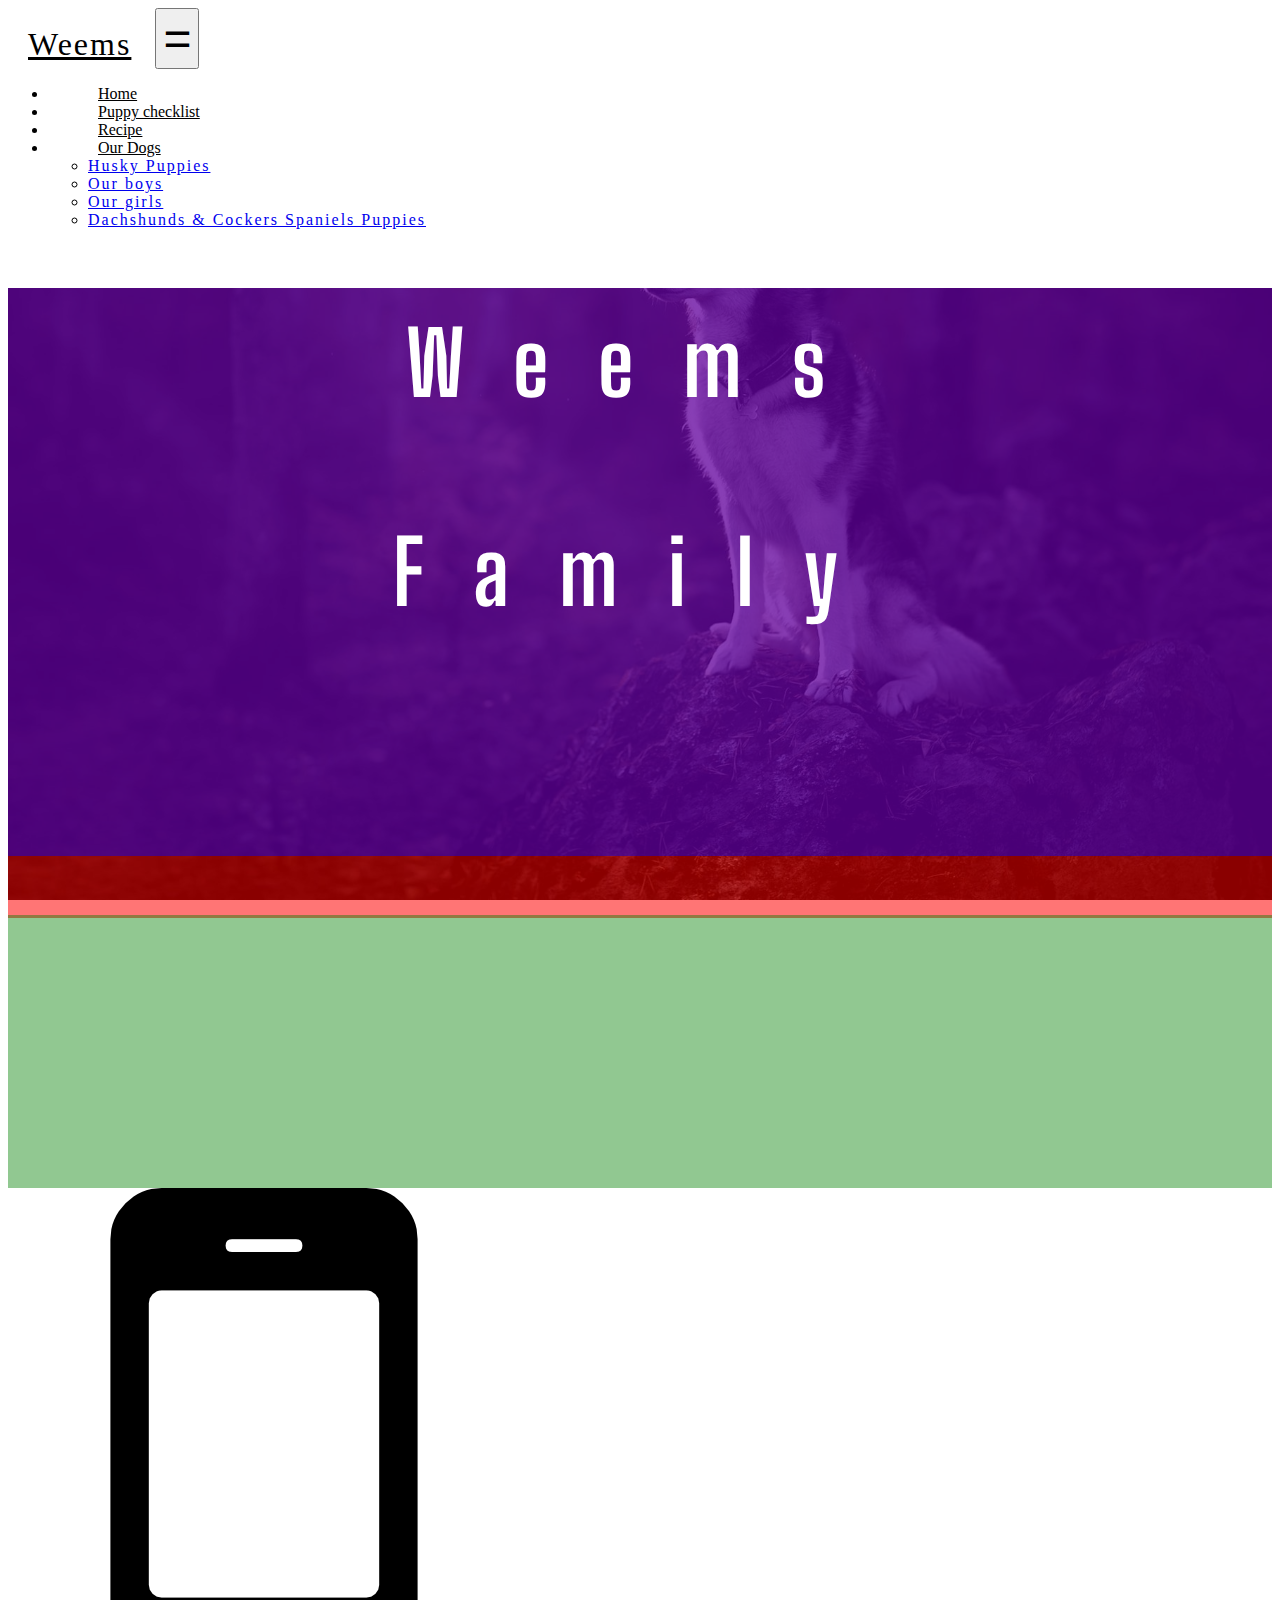
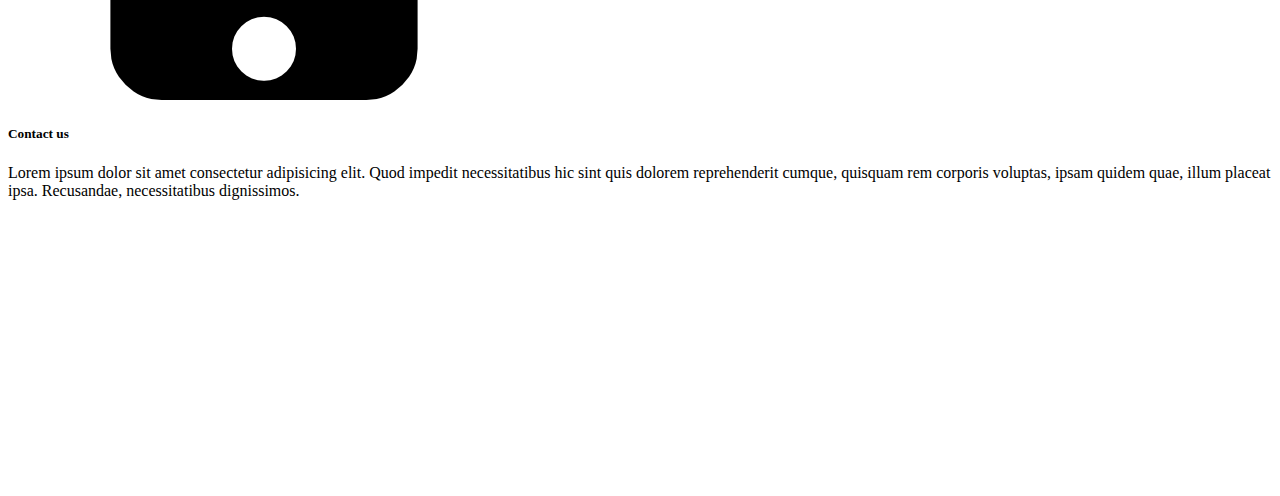
==== commit 1bf819b0: "Html and CSS changes" ====
--- a/index.html
+++ b/index.html
@@ -25,7 +25,7 @@
       <div class="container-fluid">
         <a class="navbar-brand" href="#">Weems</a>
         <button class="navbar-toggler" type="button" data-bs-toggle="collapse" data-bs-target="#navbarNavDropdown" aria-controls="navbarNavDropdown" aria-expanded="false" aria-label="Toggle navigation">
-          <span class="navbar-toggler-icon"></span>
+          <span class="navbar-toggler-icon">=</span>
         </button>
         <div class="collapse navbar-collapse" id="navbarNavDropdown">
           <ul class="navbar-nav">
@@ -43,7 +43,7 @@
                 Our Dogs
               </a>
               <ul class="dropdown-menu" aria-labelledby="navbarDropdownMenuLink">
-                <li><a class="dropdown-item" href="#">Husky Puppies</a></li>
+                <li><a class="dropdown-item" href="/husky-puppys/husky-puppies.html">Husky Puppies</a></li>
                 <li><a class="dropdown-item" href="#">Our boys</a></li>
                 <li><a class="dropdown-item" href="#">Our girls</a></li>
                 <li><a class="dropdown-item" href="#">Dachshunds & Cockers Spaniels Puppies</a></li>
@@ -54,16 +54,18 @@
       </div>
     </nav>
     <!--End of Nav Bar-->
-    <div class="container-fluid align-items-center page1 ">
-      <div class="row px-5 first-custom-row">
-        <div class="col-lg-3 first-custom-column">
-          <h1>Weems</h1>
-          <h1>Family</h1>
-          <h1>Kennel</h1>
+    <div class="container-fluid page1 ">
+      <div class="row align-items-center justify-content-center first-custom-row">
+        <div class="col-lg-6 col-md-12 first-custom-column">
+          <h1 class="first-column-h1" data-aos="fade-left">Weems</h1>
+          <h1 class="first-column-h1" data-aos="fade-left">Family</h1>
+          <h1 class="first-column-h1" data-aos="fade-left">Kennel</h1>
         </div>
-        <div class="col-lg-4 flex-column first-custom-column">
-          <button type="button" class="btn btn-dark">Recipe</button>
-          <button type="button" class="btn btn-dark">Dark</button>
+        <div class="col-lg-4 col-lg-py-4 col-md-12 second-custom-column">
+          <button type="button" class="btn " data-aos="fade-up">Directions</button>
+          <button type="button" class="btn " data-aos="fade-down">Location</button>
+          <button type="button" class="btn" data-aos="fade-up">Our gurantee</button>
+          <button type="button" class="btn " data-aos="fade-down">something</button>
         </div>
       </div>
        <!-- <video
@@ -75,6 +77,27 @@
       >
         <source src="../CSS/pics/husky-paralax.mp4" type="video/mp4" />
       </video> -->
+    </div>
+    <!--Page 2 container-->
+    <div class="container-fluid page2-container">
+      <!--Page 2-->
+      <div class="container page2">
+        <!--Card row-->
+        <div class="row .card-container">
+          <!--Card 1-->
+          <div class="col-lg-4 col-md-12">
+            <div class="card my-3">
+              <img src="./CSS/pics/mobile-phone.png" alt="" class="card-img-top">
+              <div class="card-body">
+                <h5 class="card-title">Contact us</h5>
+                <p class="card-text">Lorem ipsum dolor sit amet consectetur adipisicing elit. Quod impedit necessitatibus hic sint quis dolorem reprehenderit cumque, quisquam rem corporis voluptas, ipsam quidem quae, illum placeat ipsa. Recusandae, necessitatibus dignissimos.</p>
+              </div>
+            </div>
+          </div>
+          <div class="col-lg-4 col-md-12"></div>
+          <div class="col-lg-4 col-md-12"></div>
+        </div>
+      </div>
     </div>
 
 
--- a/CSS/navbar.css
+++ b/CSS/navbar.css
@@ -4,21 +4,21 @@
 
 nav .navbar-brand {
   color: black;
+  font-size: 2rem;
   margin: 0px 20px;
   letter-spacing: 2px;
 }
 
 nav .nav-link {
+  -webkit-box-pack: center;
+      -ms-flex-pack: center;
+          justify-content: center;
   color: black;
   margin: 0px 50px;
 }
 
 nav .nav-link:hover {
-  color: white;
-  background-color: black;
-  border-radius: 20px;
-  -webkit-transition-duration: 0.5s;
-          transition-duration: 0.5s;
+  text-shadow: 0px 2px 0px black;
 }
 
 nav .dropdown-item {
@@ -34,7 +34,13 @@
 }
 
 nav .navbar-toggler-icon {
+  font-size: 3rem;
   color: black;
-  letter-spacing: 2px;
+  padding: 0px 0px;
+  outline: none;
+}
+
+nav button {
+  color: rgba(255, 255, 255, 0);
 }
 /*# sourceMappingURL=navbar.css.map */--- a/CSS/landingpage.css
+++ b/CSS/landingpage.css
@@ -1,4 +1,7 @@
 @import url("https://fonts.googleapis.com/css2?family=Oswald&display=swap");
+@import url("https://fonts.googleapis.com/css2?family=Big+Shoulders+Display:wght@300&display=swap");
+/*LETTER SPACING VARIABLES*/
+/*HOVER COLORS*/
 .page1 {
   height: 100vh;
   background: url(/CSS/pics/huskywallpaper1.jpg);
@@ -10,21 +13,86 @@
 }
 
 .page1 .first-custom-row {
+  padding: 0px 0px 0px 0px;
+  height: 70vh;
+  background: rgba(255, 0, 0, 0.541);
+}
+
+.page1 .first-custom-row .first-custom-column {
+  background: rgba(0, 0, 255, 0.466);
+}
+
+.page1 .first-custom-row .first-custom-column .first-column-h1 {
+  letter-spacing: 50px;
+  font-size: 5.5rem;
+  line-height: 150px;
+  color: white;
+  text-align: center;
+  font-family: 'Big Shoulders Display', cursive;
+}
+
+.page1 .first-custom-row .second-custom-column {
+  background-color: rgba(0, 128, 0, 0.432);
   display: -webkit-box;
   display: -ms-flexbox;
   display: flex;
-  background: green;
+  -webkit-box-orient: vertical;
+  -webkit-box-direction: normal;
+      -ms-flex-direction: column;
+          flex-direction: column;
+  -webkit-box-pack: center;
+      -ms-flex-pack: center;
+          justify-content: center;
 }
 
-.page1 .first-custom-column {
-  background: blue;
-  border: 1px solid red;
+.page1 .first-custom-row .second-custom-column .btn {
+  display: -webkit-box;
+  display: -ms-flexbox;
+  display: flex;
+  -webkit-box-pack: center;
+      -ms-flex-pack: center;
+          justify-content: center;
+  -webkit-box-align: center;
+      -ms-flex-align: center;
+          align-items: center;
+  padding: 20px 0px;
+  margin: 5px 0px;
+  letter-spacing: 5px;
+  background: none;
+  border: 1px solid white;
+  color: white;
+  width: 100%;
+  height: 100px;
 }
 
-#videoBG {
-  position: fixed;
-  height: auto;
-  width: 100%;
+.page1 .first-custom-row .second-custom-column .btn:hover {
+  background-color: white;
+  color: black;
+}
+
+@media screen and (max-width: 990px) {
+  .page1 .first-custom-row .second-custom-column .second-custom-column {
+    background-color: red;
+    -webkit-box-orient: horizontal;
+    -webkit-box-direction: normal;
+        -ms-flex-direction: row;
+            flex-direction: row;
+  }
+}
+
+.page2-container {
+  height: 100%;
+  background: black;
+}
+
+.page2-container .page2 {
+  background: white;
+  height: 100vh;
+}
+
+.page2-container .page2 .card-container {
+  background-color: cadetblue;
+  height: 50vh;
 }
 
 @media screen and (max-width: 950px) {
@@ -37,4 +105,26 @@
     font-size: 3rem;
   }
 }
+
+/*                  SCROLL BAR                   */
+/* width */
+body::-webkit-scrollbar {
+  width: 15px;
+}
+
+/* Track */
+body::-webkit-scrollbar-track {
+  background: #000000;
+}
+
+/* Handle */
+body::-webkit-scrollbar-thumb {
+  background: white;
+  border-radius: 10px;
+}
+
+/* Handle on hover */
+body::-webkit-scrollbar-thumb:hover {
+  background: cyan;
+}
 /*# sourceMappingURL=landingpage.css.map */